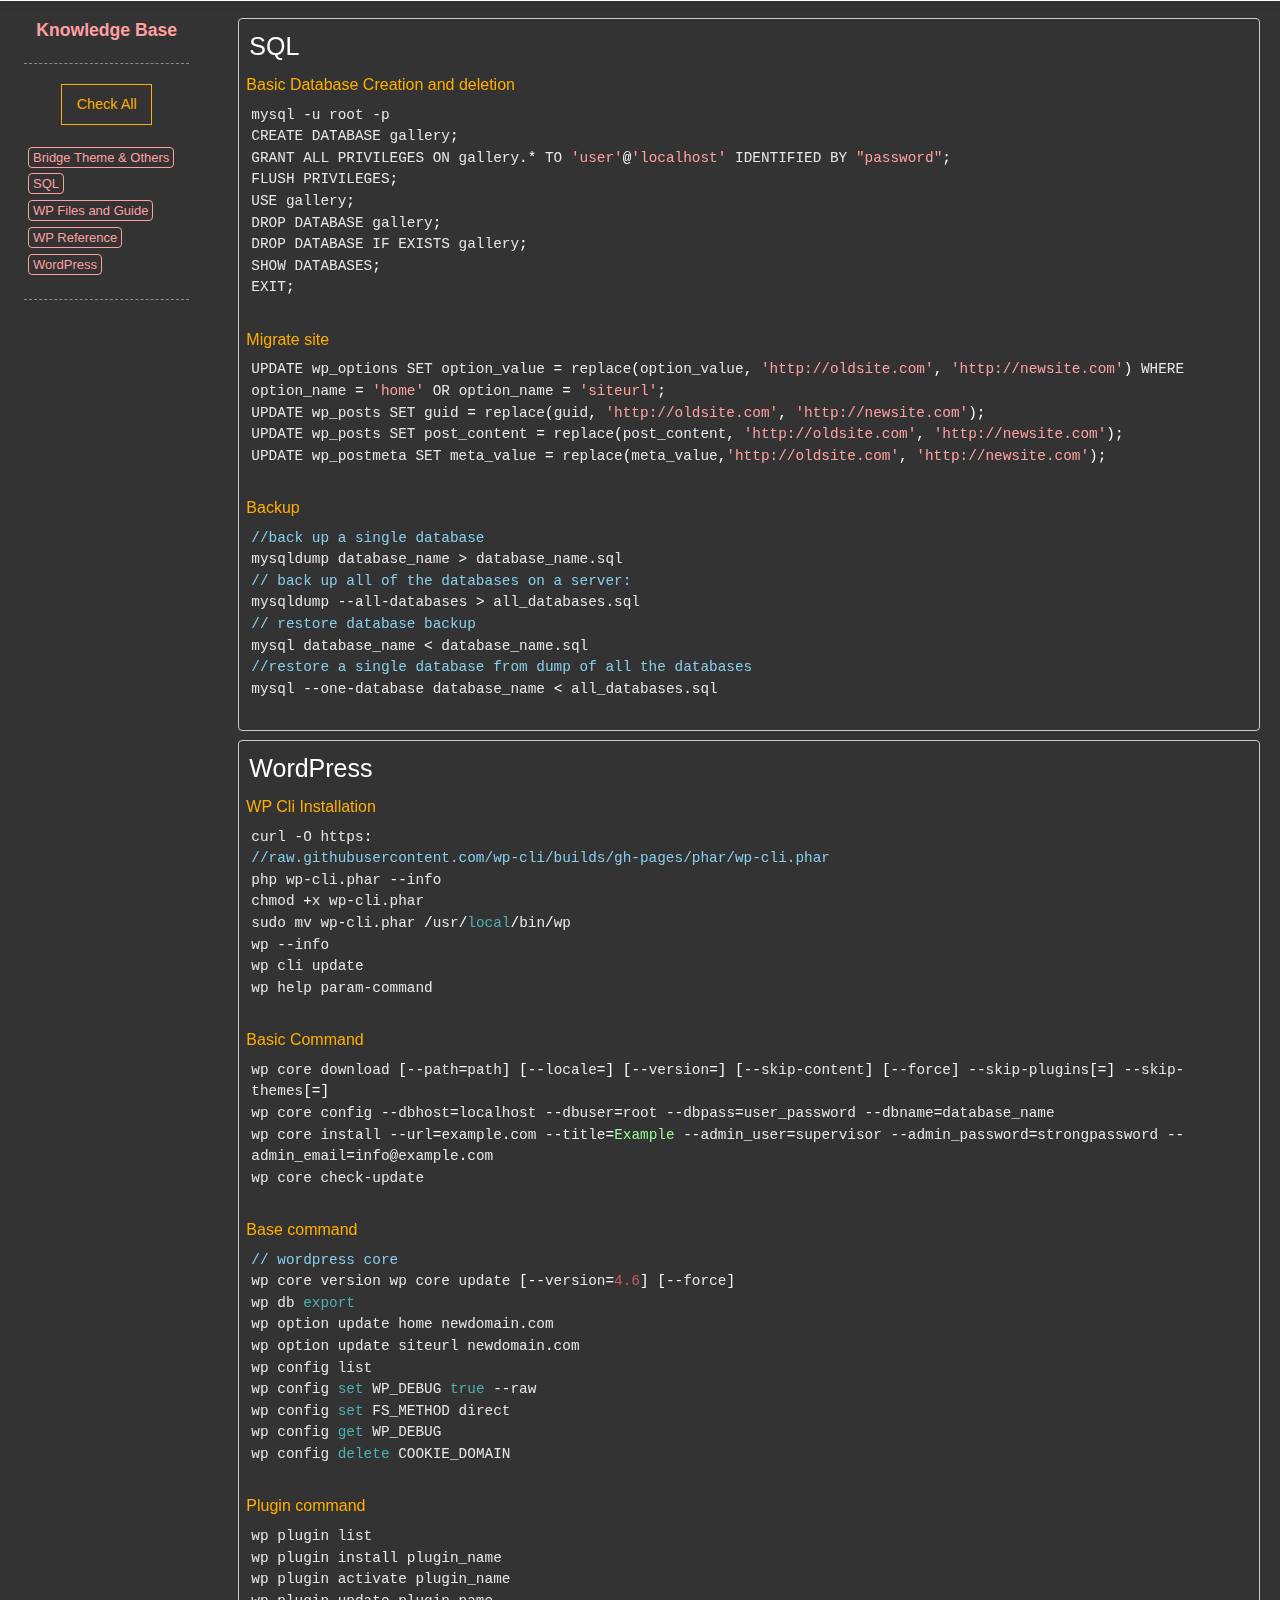
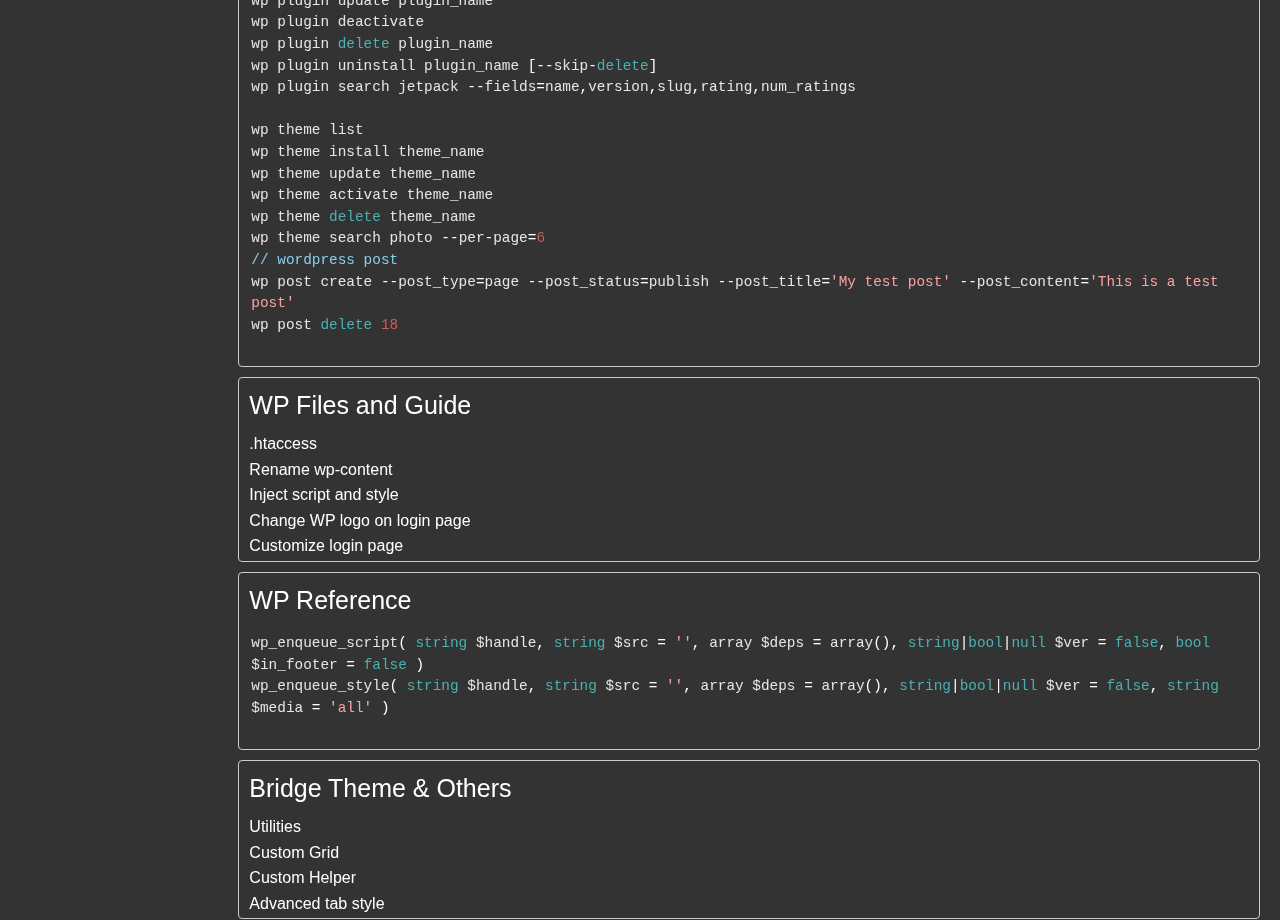
==== index.html @ aad2a811 "Change file to actual project" ====
<!DOCTYPE html>
<html lang="en">
<head>
    <meta charset="UTF-8">
    <link rel="shortcut icon" href="assets/ico/favicon.png">
    <meta name="viewport" content="width=device-width, initial-scale=1">
    <meta name="author" content="@summer">
    <title>Knowledgebase</title>
    <meta name="description" content="A quick reference guide (cheat sheet) for Laravel 5.1 LTS, listing artisan, composer, routes and other useful bits of information.We intend to build this Cheat Sheet more assessable and user friendly, you can view it with modern desktop :computer: browser and mobile device :iphone: .">
    <meta name="keywords" content="Laravel 5.1 Artisan,Laravel 5.1 Auth,Laravel 5.1 Blade,Laravel 5.1 Cache,Laravel 5.1 Composer,Laravel 5.1 Config,Laravel 5.1 Container,Laravel 5.1 Cookie,Laravel 5.1 DB,Laravel 5.1 Environment,Laravel 5.1 Event,Laravel 5.1 File,Laravel 5.1 Form,Laravel 5.1 HTML,Laravel 5.1 Helper,Laravel 5.1 Input,Laravel 5.1 Lang,Laravel 5.1 Log,Laravel 5.1 Mail,Laravel 5.1 Model,Laravel 5.1 Pagination,Laravel 5.1 Queue,Laravel 5.1 Redirect,Laravel 5.1 Request,Laravel 5.1 Response,Laravel 5.1 Route,Laravel 5.1 SSH,Laravel 5.1 Schema,Laravel 5.1 Security,Laravel 5.1 Session,Laravel 5.1 String,Laravel 5.1 URL,Laravel 5.1 UnitTest,Laravel 5.1 Validation,Laravel 5.1 View">
    <link rel="stylesheet" href="assets/css/normalize.css" />
    <link rel="stylesheet" href="assets/css/foundation.min.css" />
    <link rel="stylesheet" href="assets/css/font-awesome.min.css" />
    <link rel="stylesheet" href="assets/css/page.css" />
</head>
<body>
    <div class="off-canvas-wrapper wrapper-container">
        <div class="off-canvas-wrapper-inner" data-off-canvas-wrapper>
            <div class="off-canvas position-left sidebar-canvas" id="offCanvasLeft" data-off-canvas data-position="left">
                <button class="close-button" aria-label="Close menu" type="button" data-close>
                    <span aria-hidden="true">&times;</span>
                </button>
                <ul class="mobile-ofc vertical menu">
                    <li>
                        <button class="warning hollow button check-all-button">Check All</button>
                    </li>
                    <li>
                        <ul class="submenu menu vertical mobile-cmd-cell" data-submenu>
                        </ul>
                    </li>
                </ul>
            </div>
            <div class="off-canvas-content" data-off-canvas-content>
                <div class="title-bar hide-for-medium">
                    <div class="title-bar-left">
                        <button class="menu-icon" type="button" data-open="offCanvasLeft"></button>
                    </div>
                </div>
            </div>
            <a href="#top" id="top-button" title="Top"><i class="icon-arrow-up"></i></a>
            <a href="#" class="comments-toggle" title="Toggle Code Comments"><i class="icon-eye-close"></i></a>
            <div class="row full-width">
                <div class="large-2 columns code-column sidebar">
                    <h5 class="sidebar-title">Knowledge Base</h5>
                    <hr class="horizonal-line">
                    <div class="show-for-medium">
                        <button class="warning hollow button check-all-button">Check All</button>
                        <div class="clearfix"></div>
                        <ul class="sidebar-menu">
                        </ul>
                        <div class="clearfix"></div>
                        <hr class="horizonal-line">
                    </div>
                </div>
                <div class="large-10 columns code-column code-container">
                    <div class="grid">
                        
                        <section class="cmd-description grid-item">
                            <h4><a name="sql" href="#sql">SQL</a></h4>
                            <h6>Basic Database Creation and deletion</h6>
                            <pre class="prettyprint lang-php">
mysql -u root -p
CREATE DATABASE gallery;
GRANT ALL PRIVILEGES ON gallery.* TO 'user'@'localhost' IDENTIFIED BY "password";
FLUSH PRIVILEGES;
USE gallery;
DROP DATABASE gallery;
DROP DATABASE IF EXISTS gallery;
SHOW DATABASES;
EXIT;
                            </pre>

                            <h6>Migrate site</h6>
                            <pre class="prettyprint lang-php">
UPDATE wp_options SET option_value = replace(option_value, 'http://oldsite.com', 'http://newsite.com') WHERE option_name = 'home' OR option_name = 'siteurl';
UPDATE wp_posts SET guid = replace(guid, 'http://oldsite.com', 'http://newsite.com');
UPDATE wp_posts SET post_content = replace(post_content, 'http://oldsite.com', 'http://newsite.com');
UPDATE wp_postmeta SET meta_value = replace(meta_value,'http://oldsite.com', 'http://newsite.com');
                            </pre>

                            <h6>Backup</h6>
                            <pre class="prettyprint lang-php">
//back up a single database
mysqldump database_name > database_name.sql
// back up all of the databases on a server:
mysqldump --all-databases > all_databases.sql
// restore database backup
mysql database_name < database_name.sql
//restore a single database from dump of all the databases
mysql --one-database database_name < all_databases.sql
                            </pre>
                        </section>

                        <section class="cmd-description grid-item">
                            <h4><a name="wordpress" href="#wordpress">WordPress</a></h4>
                            <h6>WP Cli Installation</h6>
                            <pre class="prettyprint lang">
curl -O https://raw.githubusercontent.com/wp-cli/builds/gh-pages/phar/wp-cli.phar
php wp-cli.phar --info
chmod +x wp-cli.phar
sudo mv wp-cli.phar /usr/local/bin/wp
wp --info
wp cli update
wp help param-command
                            </pre>

                            <h6>Basic Command</h6>
                            <pre class="prettyprint lang-php">
wp core download [--path=path] [--locale=] [--version=] [--skip-content] [--force] --skip-plugins[=<plugin>] --skip-themes[=]
wp core config --dbhost=localhost --dbuser=root --dbpass=user_password --dbname=database_name
wp core install --url=example.com --title=Example --admin_user=supervisor --admin_password=strongpassword --admin_email=info@example.com
wp core check-update
                            </pre>

                            <h6>Base command</h6>
                            <pre class="prettyprint lang-php">
// wordpress core
wp core version
wp core update [--version=4.6] [--force]
wp db export
wp option update home newdomain.com
wp option update siteurl newdomain.com
wp config list
wp config set WP_DEBUG true --raw
wp config set FS_METHOD direct
wp config get WP_DEBUG
wp config delete COOKIE_DOMAIN
                            </pre>

                            <h6>Plugin command</h6>
                            <pre class="prettyprint lang-php">
wp plugin list
wp plugin install plugin_name
wp plugin activate plugin_name
wp plugin update plugin_name
wp plugin deactivate
wp plugin delete plugin_name
wp plugin uninstall plugin_name [--skip-delete]
wp plugin search jetpack --fields=name,version,slug,rating,num_ratings

wp theme list
wp theme install theme_name
wp theme update theme_name
wp theme activate theme_name
wp theme delete theme_name
wp theme search photo --per-page=6
// wordpress post
wp post create --post_type=page --post_status=publish --post_title='My test post' --post_content='This is a test post'
wp post delete 18
                            </pre>

                        </section>

                        <section class="cmd-description grid-item">
                            <h4><a name="wpfiles" href="#wpfiles">WP Files and Guide</a></h4>
                            <h6><a target="_blank" href="https://snipsave.com/bani/#/snippet/uOItIv2ioy5FyhE2gx">.htaccess</a></h6>
                            <h6><a target="_blank" href="https://snipsave.com/bani/#/snippet/qssQDLAR1dOMVGy6d0">Rename wp-content</a></h6>
                            <h6><a target="_blank" href="https://snipsave.com/bani/#/snippet/MAFQoD6d6LwTvklsFl">Inject script and style</a></h6>
                            <h6><a target="_blank" href="https://snipsave.com/bani/#/snippet/ptVZcCfCEBmvVkFtSu">Change WP logo on login page</a></h6>
                            <h6><a target="_blank" href="https://snipsave.com/bani/#/search/tags:Custom%20login">Customize login page</a></h6>
                        </section>

                        <section class="cmd-description grid-item">
                            <h4><a name="wpreference" href="#wpreference">WP Reference</a></h4>
                            <pre class="prettyprint lang-php">
wp_enqueue_script( string $handle, string $src = '', array $deps = array(), string|bool|null $ver = false, bool $in_footer = false )
wp_enqueue_style( string $handle, string $src = '', array $deps = array(), string|bool|null $ver = false, string $media = 'all' )
                            </pre>
                        </section>

                        <section class="cmd-description grid-item">
                            <h4><a name="qode" href="#qode">Bridge Theme &amp; Others</a></h4>
                            <h6><a target="_blank" href="https://snipsave.com/bani/#/snippet/nZHsiLSchD5MTjlPEt">Utilities</a></h6>
                            <h6><a target="_blank" href="https://snipsave.com/bani/#/snippet/DbYnJ3VZMbexGL09NB">Custom Grid</a></h6>
                            <h6><a target="_blank" href="https://snipsave.com/bani/#/snippet/i8ec5wvCaQD0HB2LOZ">Custom Helper</a></h6>
                            <h6><a target="_blank" href="https://snipsave.com/bani/#/snippet/Atng8gMfvrJIGeXL6f">Advanced tab style</a></h6>
                        </section>

                    </div>
                    <!-- Last -->
                </div>
            </div>
        </div>
    </div>
</div>
<script src="assets/js/jquery.js"></script>
<script src="assets/js/jquery.highlight-4.js"></script>
<script src="assets/js/google-code-prettify/prettify.js"></script>
<script src="assets/js/foundation.min.js"></script>
<script src="assets/js/masonry.js"></script>
<script src="assets/js/app.js"></script>
</body>
</html>

<!-- <section class="cmd-description grid-item">
    <h4><a name="sql" href="#sql">SECTION</a></h4>
    <h6>Subsection</h6>
    <pre class="prettyprint lang-php">
    </pre>
</section> -->
---- assets/css/page.css ----
/**
 * Origin
 */
body {
  background: #333;
  margin-bottom: 40px;
  height: 100%;
  font-size: 16px;
  font-family: "Lato Regular", "Helvetica Neue", Helvetica, Arial, "Hiragino Sans GB", "Microsoft YaHei", sans-serif;
}
:focus {
    outline:none;
}

/**
 * Back to top button
 */
#top-button {
  position: fixed;
  right: 60px;
  bottom: 20px;
  border: 1px solid #5d5d5d;
  border-radius: 3px;
  display: block;
  padding: 10px;
  color: #ddd;
  z-index: 9999;
}
#top-button:hover {
  background: #ddd;
  color: #333;
}

/**
 * Code Column
 */
.code-column {
  background-color: #333;
  color: #fff;
  word-wrap: break-word;
}
.code-column h6 {
  color: #ffae00;
  margin: 0.2em 0;
}
.code-column h4 {
  color: #fff;
  margin: 10px 0;
}
.code-column h4 a, .code-column h6 a {
  padding-left: 3px;
  color: #fff;
}
.code-column h4 a:hover {
  color: #ddd;
  text-decoration: underline;
}
.highlight {
  background-color: orange;
  color: #888;
}
section.cmd-description.focus-code {
  display: none;
  width: 80%;
  margin: 0 auto;
}

/**
 * Google pretty code
 */

pre {
  font-family: Monaco, Consolas, "Lucida Console", monospace;
  padding: 5px;
  font-size: 90%;
  color: #e9e4e5;
  line-height: 1.5em;
  margin: 0.2em 0;
  border: 0;
  white-space: pre-wrap;
}
pre .pln {
  color: #e9e4e5;
}
pre .str {
  color: #ffa0a0;
}
pre .kwd {
  color: #4bb1b1;
}
pre .com {
  color: #87ceeb;
  display: block;
}
pre .com + .pln {
  white-space: normal;
}
pre .typ {
  color: #98fb98;
}
pre .lit {
  color: #cd5c5c;
}
pre .pun, pre .opn, pre .clo {
  color: #ffffff;
}
pre .tag {
  color: #4bb1b1;
}
pre .atn {
  color: #ef7c61;
}
pre .atv {
  color: #bcd42a;
}
pre .dec, pre .var {
  color: #660066;
}
pre .fun {
  color: #ff0000;
}
pre code {
  font-family: Monaco, Consolas, "Lucida Console", monospace;
}
pre .prettyprint {
  border: 0 !important;
}

/**
 * Sidebar
 */

.sidebar {
  height: 100%;
  margin-top: 10px;
  padding-bottom: 20px;
  position: fixed;
  overflow:auto;
}
.sidebar-title {
  font-weight: bold;
  font-size: 110%;
  margin-bottom: 0;
  color: #ffa0a0;
  text-align: center;
}
button.check-all-button {
  display: block;
  margin: 0 auto;
  margin-top: 20px;
}
ul {
  list-style-type: none;
  margin-top: 20px;
  margin-left: 10px;
}
ul.sidebar-menu li {
  float: left;
  margin: 3px;
  font-size: 13px;
}
.sidebar-bottom li i {
  display: inline-block;
  width: 20px;
}
ul.sidebar-bottom {
  margin-left: -10px;
  text-align: center;
}
ul.sidebar-bottom a {
  color: #D6D6D6;
  font-size: 15px;
}
ul.sidebar-bottom a:hover {
  color: rgb(255, 255, 255);
  font-size: 15px;
}
hr.horizonal-line {
  width: 90%;
  border-bottom: 1px dashed #8c8b8b;
}
li.social-icon a:hover {
  color: none;
}
.sidebar-menu a {
  color: #ffa0a0;
  border-radius: 4px;
  border: 1px solid #ffa0a0;
  padding: 2px 4px;
}
.sidebar-menu a.active-link {
  color: #F7332D;
}
.mobile-cmd-cell a.active-link {
  color: #F7332D;
}
.sidebar-menu a:hover {
  color: #F7332D;
}
.avatar {
    width: 19px;
    height: 19px;
    margin-right: 3px;
    margin-bottom: -3px;
    border-radius: 50%;
    border: 1px solid #fff;
    background-size: cover;;
    background-image: url('../images/avatar.jpg');
    display: inline-block;
}

/**
 * Sidebar icon
 */
.social-icon {
  color:#FFF;
  margin-top: 15px;
}
ul.sidebar-bottom li.social-icon a:hover {
  color: inherit;
}
ul.sidebar-bottom li.social-icon a i {
  margin-left: 15px;
  font-size: 20px;
}

/**
 * Container
 */
 .row.full-width {
   width: 100%;
   max-width: 100%;
   margin-top: 8px;
 }
section.cmd-description {
  border: 1px solid #ccc;
  border-radius: 4px;
  margin-top: 10px;
  padding-left: 7px;
  padding-right: 7px;
}
.comments-toggle .icon-eye-close {
  position: fixed;
  right: 60px;
  top: 25px;
  font-size: 24px;
  z-index: 999999;
  color: #CCCCCC;
}
.wrapper-container {
  overflow-x: visible;
}

/**
 * Masonry
 */
.grid-item {
  float: left;
  width: 32%;
  margin-left: 10px;
}

/**
 * Media
 */
@media screen and (max-width: 80em) {
  .sidebar {
    position: inherit;
    padding-bottom: 0;
  }
  .grid {
    margin-right: 15px;
  }
  .grid-item {
    width: 100%;
  }
  #top-button {
    display: none;
  }
  .comments-toggle .icon-eye-close {
    display: none;
  }
  section.cmd-description.focus-code {
    width: 100%;
  }
}

/**
 * Canvas
 */
.off-canvas.sidebar-canvas {
  background-color: #333;
  overflow-y: visible;
}
.off-canvas.sidebar-canvas ul {
  margin-top: 15px;
}
.sidebar-canvas a {
  color: #FF7A7A;
}


@media (max-width:1440px) {
  #top-button {
    right: 40px;
  }
  .comments-toggle .icon-eye-close {
    right: 40px;
  }
}

/**
 * Flags
 */
.languages-flag {
    margin-top: 10px;
    color: gray;
}
.languages-flag a {
    margin: 0 .3em;
}
 i.flag:not(.icon),i.flag:not(.icon):before {
     display: inline-block;
     width: 16px;
     height: 11px
 }

i.flag:not(.icon) {
     line-height: 11px;
     vertical-align: baseline;
     -webkit-backface-visibility: hidden;
     backface-visibility: hidden
 }

i.flag:not(.icon):before {
     content: '';
     background: url('../images/flags.png') -108px -1976px no-repeat
 }

i.flag.china:before,i.flag.cn:before {
    background-position: 0 -1196px
}

i.flag.gb:before,i.flag.united.kingdom:before {
    background-position: -36px -26px
}

.button.alert {
    background-color: transparent;
    color: #ffffff;
    border: 1px solid #d23838;
}
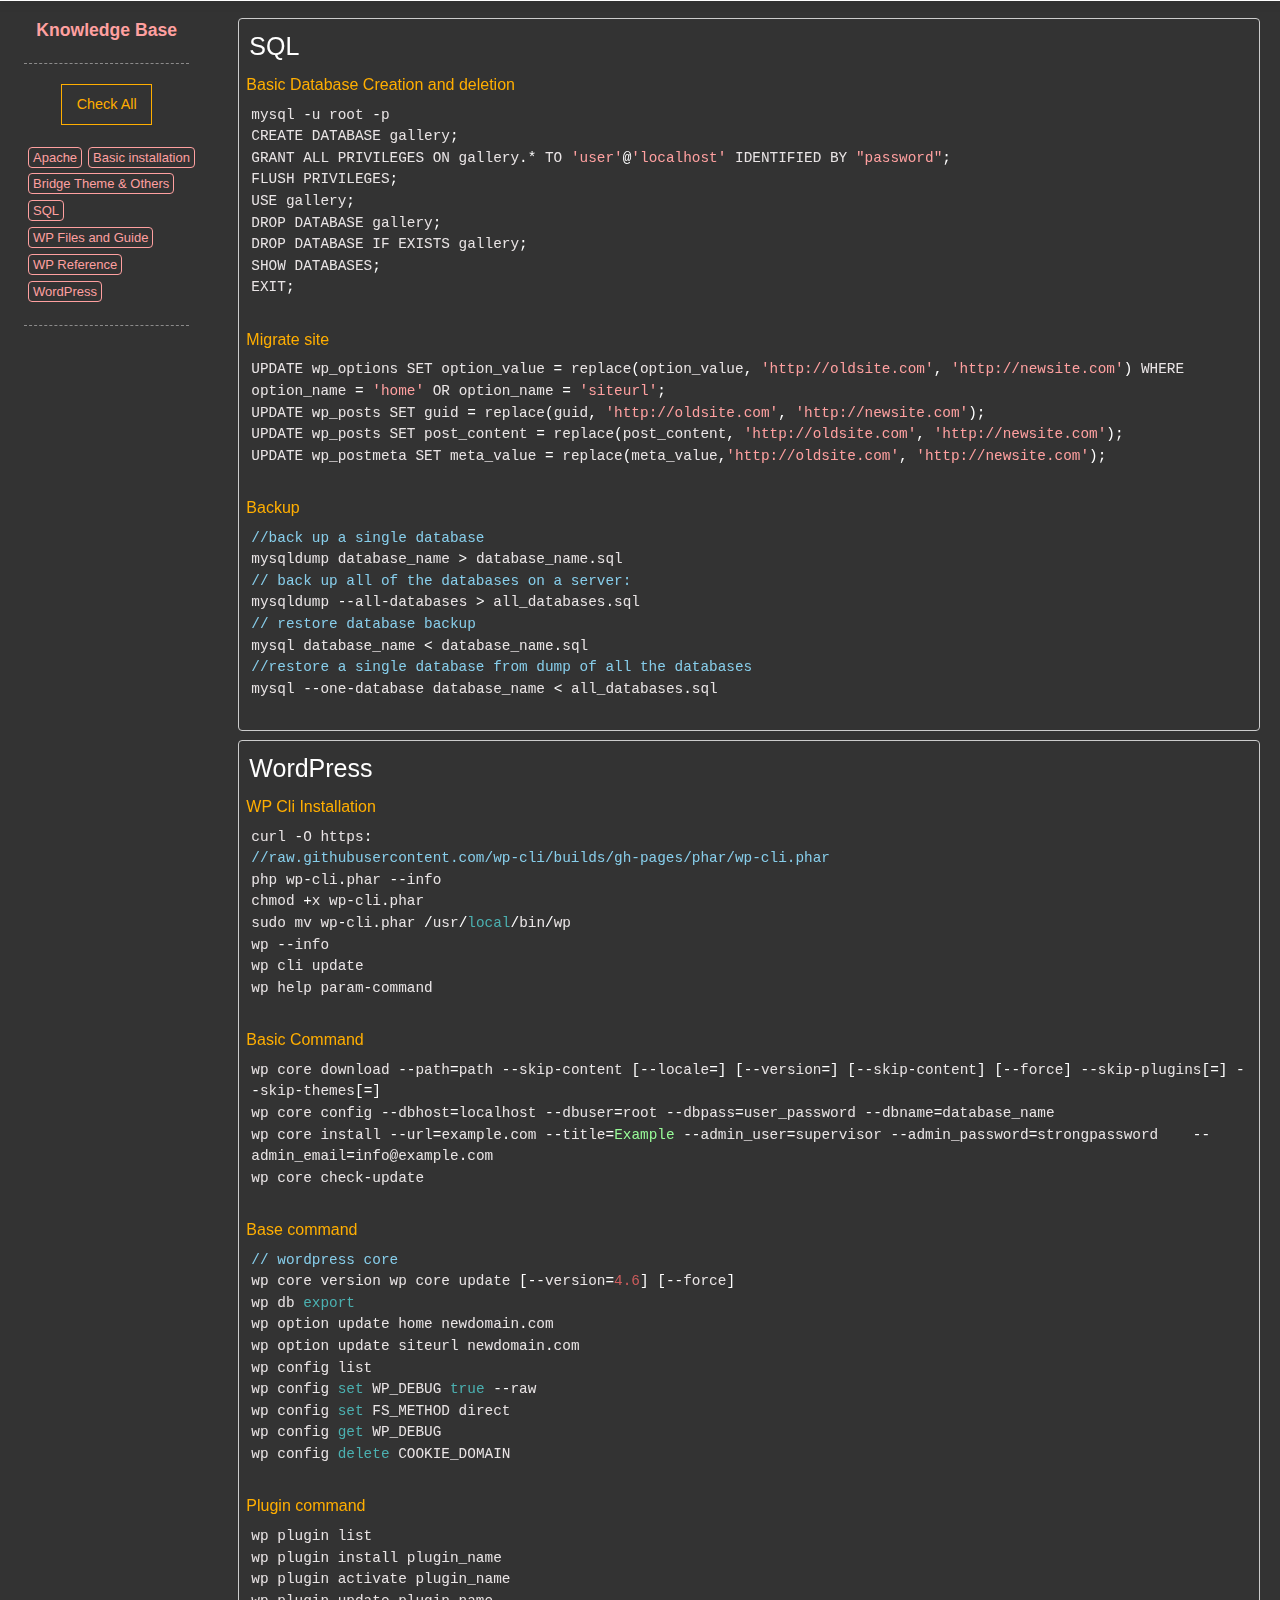
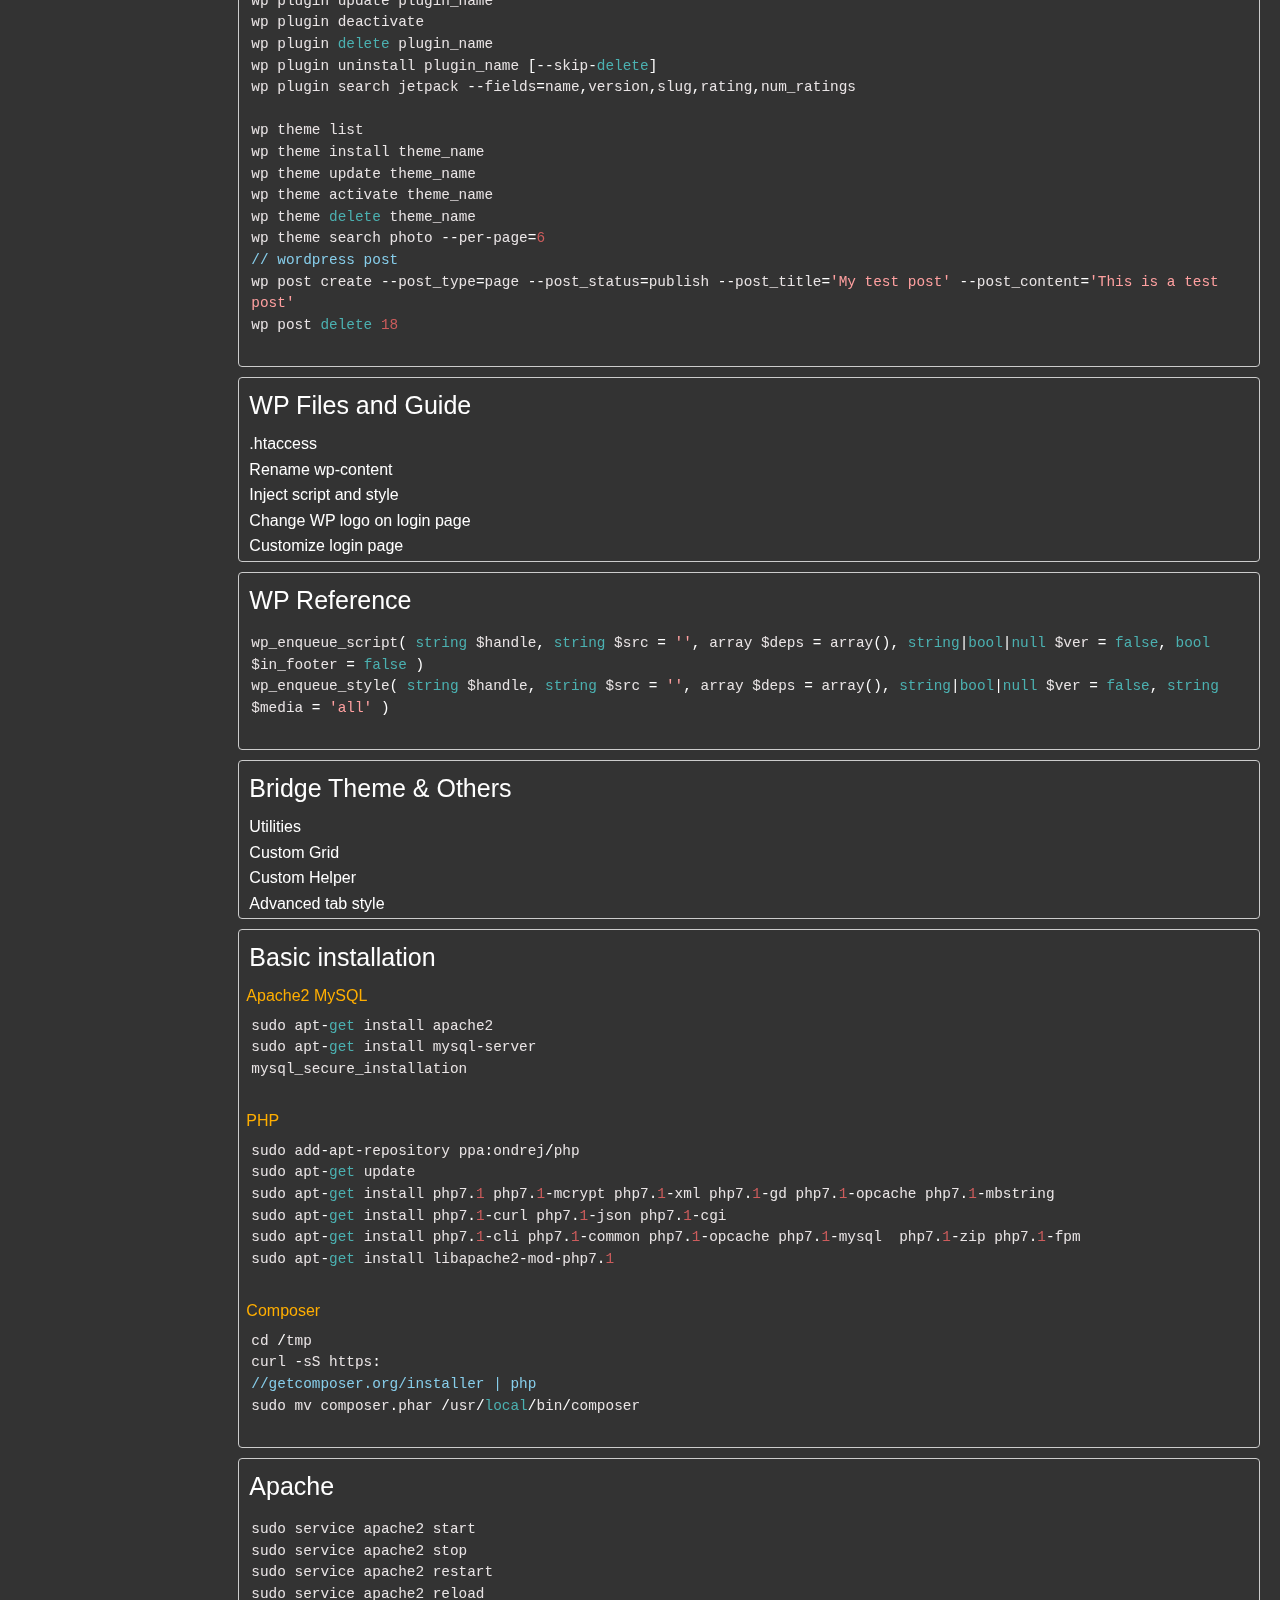
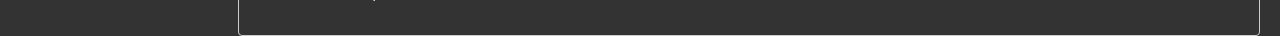
==== commit fe40a31e: "Add apache and php" ====
--- a/index.html
+++ b/index.html
@@ -106,9 +106,9 @@
 
                             <h6>Basic Command</h6>
                             <pre class="prettyprint lang-php">
-wp core download [--path=path] [--locale=] [--version=] [--skip-content] [--force] --skip-plugins[=<plugin>] --skip-themes[=]
+wp core download --path=path --skip-content [--locale=] [--version=] [--skip-content] [--force] --skip-plugins[=<plugin>] --skip-themes[=]
 wp core config --dbhost=localhost --dbuser=root --dbpass=user_password --dbname=database_name
-wp core install --url=example.com --title=Example --admin_user=supervisor --admin_password=strongpassword --admin_email=info@example.com
+wp core install --url=example.com --title=Example --admin_user=supervisor --admin_password=strongpassword    --admin_email=info@example.com
 wp core check-update
                             </pre>
 
@@ -174,6 +174,43 @@
                             <h6><a target="_blank" href="https://snipsave.com/bani/#/snippet/DbYnJ3VZMbexGL09NB">Custom Grid</a></h6>
                             <h6><a target="_blank" href="https://snipsave.com/bani/#/snippet/i8ec5wvCaQD0HB2LOZ">Custom Helper</a></h6>
                             <h6><a target="_blank" href="https://snipsave.com/bani/#/snippet/Atng8gMfvrJIGeXL6f">Advanced tab style</a></h6>
+                        </section>
+
+                        <section class="cmd-description grid-item">
+                            <h4><a name="installation" href="#installation">Basic installation</a></h4>
+                            <h6>Apache2 MySQL</h6>
+                            <pre class="prettyprint lang-php">
+sudo apt-get install apache2
+sudo apt-get install mysql-server
+mysql_secure_installation
+                            </pre>
+
+                            <h6>PHP</h6>
+                            <pre class="prettyprint lang-php">
+sudo add-apt-repository ppa:ondrej/php
+sudo apt-get update
+sudo apt-get install php7.1 php7.1-mcrypt php7.1-xml php7.1-gd php7.1-opcache php7.1-mbstring
+sudo apt-get install php7.1-curl php7.1-json php7.1-cgi
+sudo apt-get install php7.1-cli php7.1-common php7.1-opcache php7.1-mysql  php7.1-zip php7.1-fpm
+sudo apt-get install libapache2-mod-php7.1
+                            </pre>
+
+                            <h6>Composer</h6>
+                            <pre class="prettyprint lang-php">
+cd /tmp
+curl -sS https://getcomposer.org/installer | php
+sudo mv composer.phar /usr/local/bin/composer
+                            </pre>
+                        </section>
+
+                        <section class="cmd-description grid-item">
+                            <h4><a name="apache" href="#apache">Apache</a></h4>
+                            <pre class="prettyprint lang-php">
+sudo service apache2 start
+sudo service apache2 stop
+sudo service apache2 restart
+sudo service apache2 reload
+                            </pre>
                         </section>
 
                     </div>
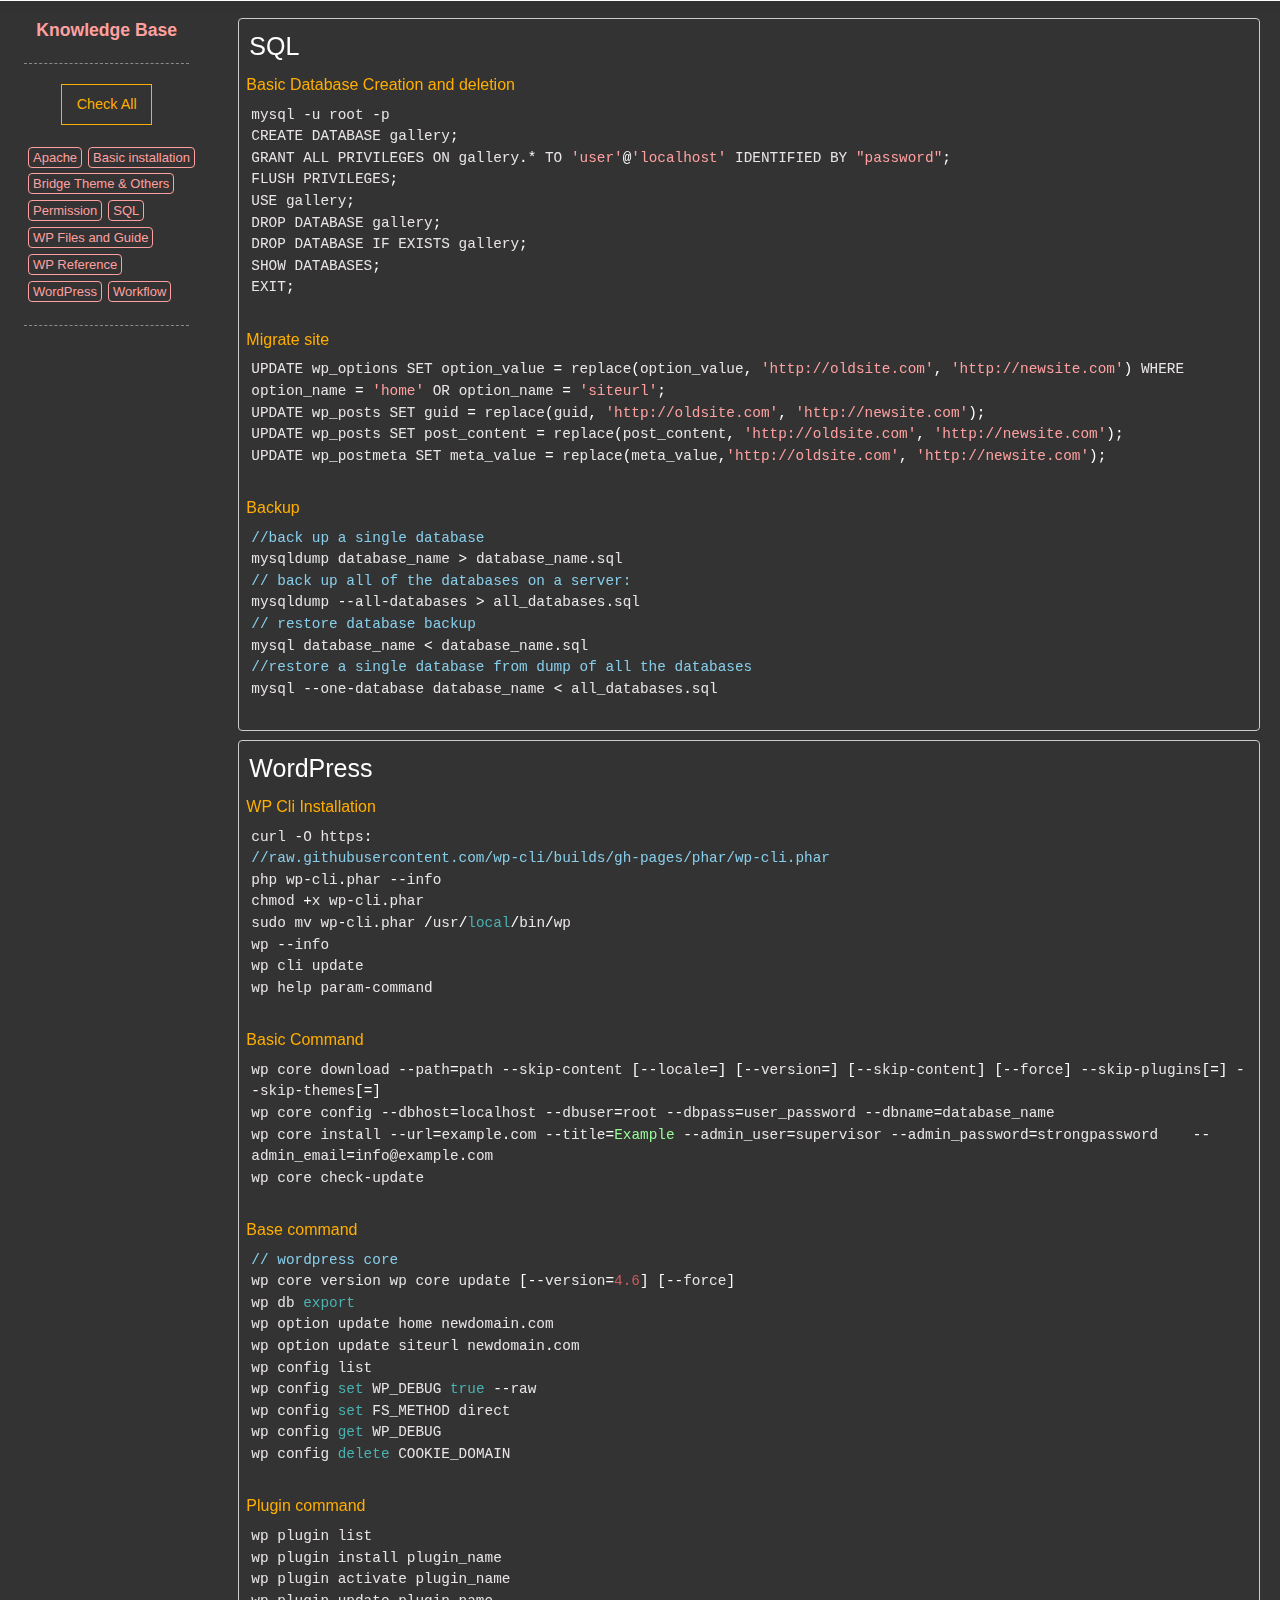
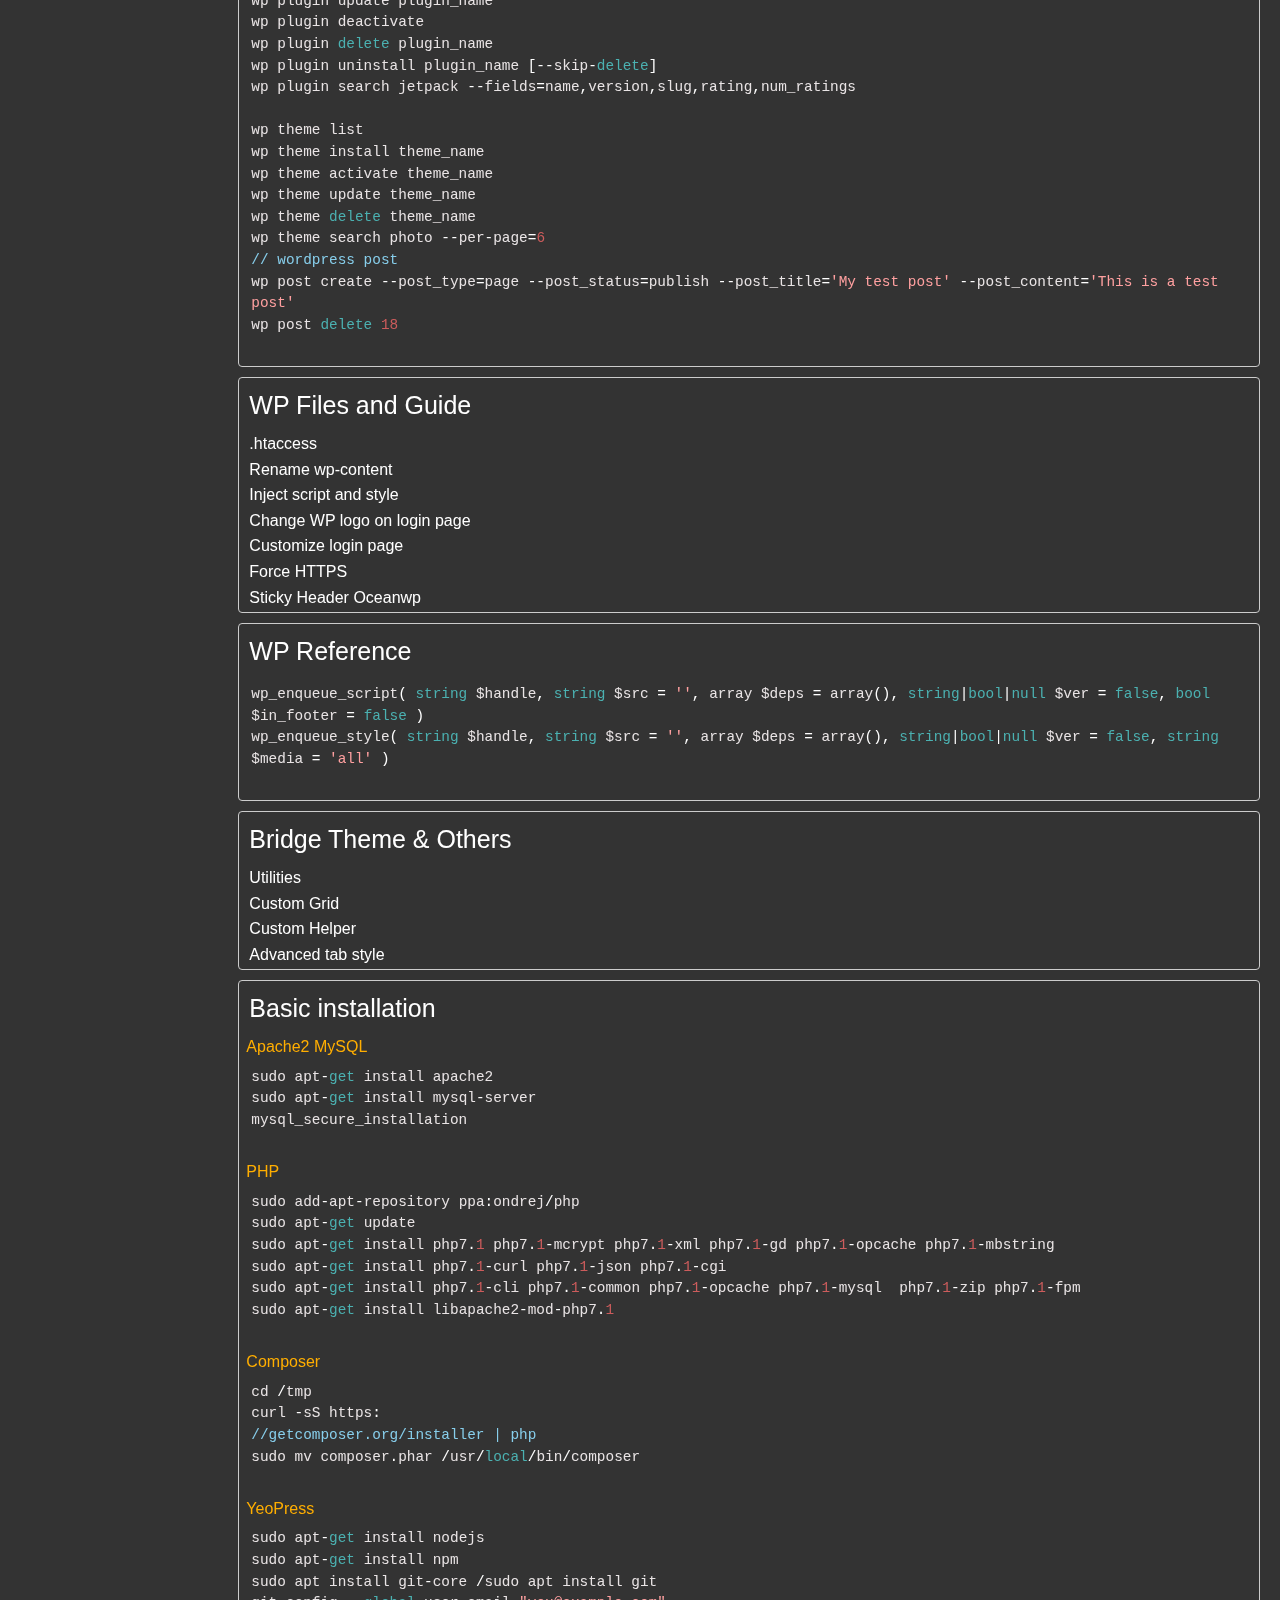
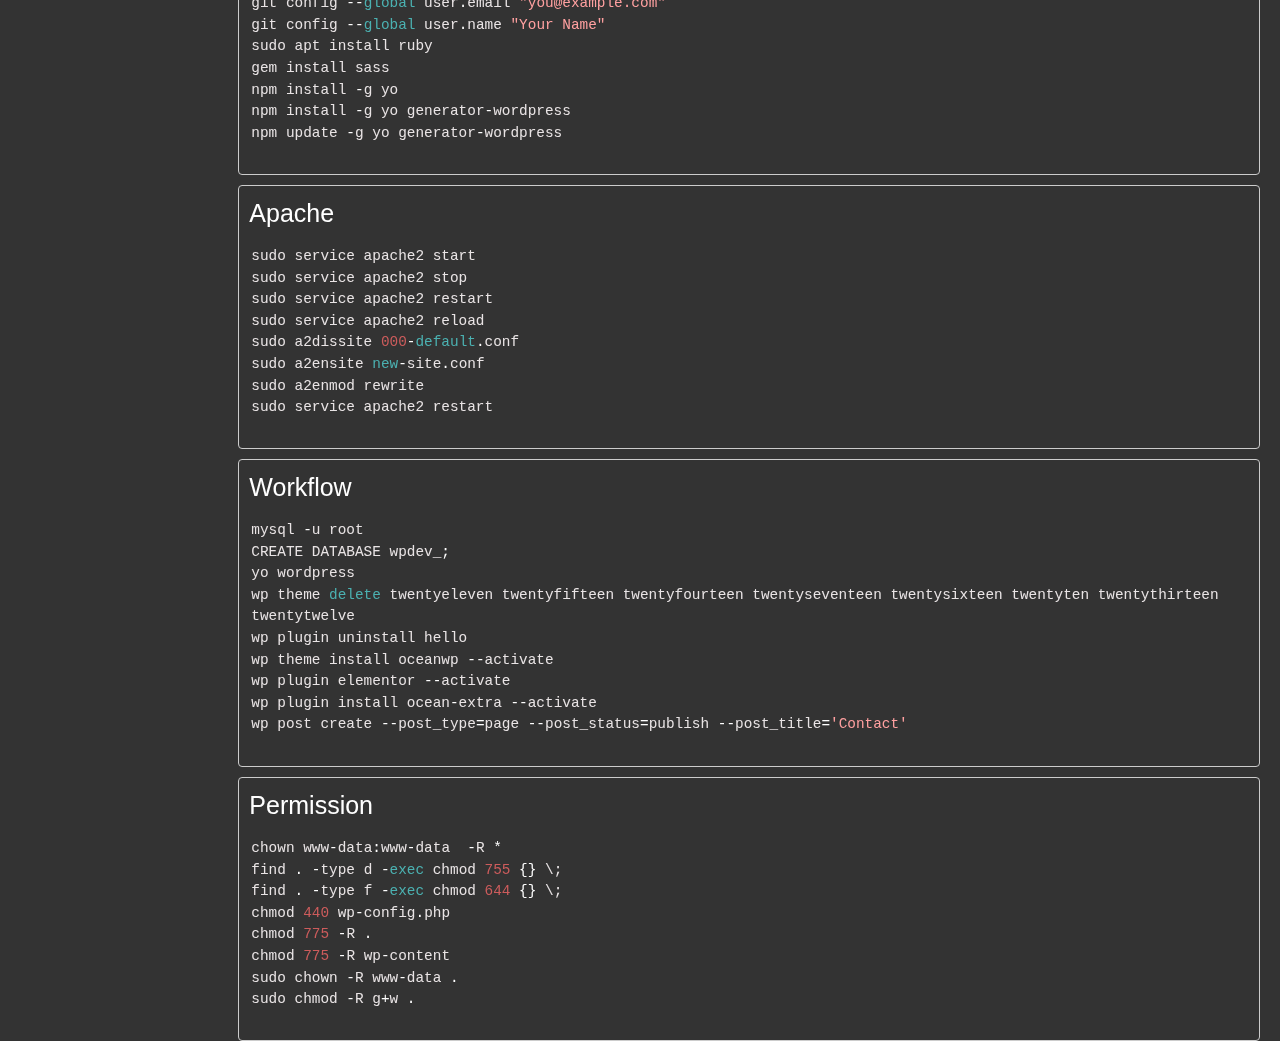
==== commit 6ee42c23: "Added workflow and others" ====
--- a/index.html
+++ b/index.html
@@ -6,8 +6,6 @@
     <meta name="viewport" content="width=device-width, initial-scale=1">
     <meta name="author" content="@summer">
     <title>Knowledgebase</title>
-    <meta name="description" content="A quick reference guide (cheat sheet) for Laravel 5.1 LTS, listing artisan, composer, routes and other useful bits of information.We intend to build this Cheat Sheet more assessable and user friendly, you can view it with modern desktop :computer: browser and mobile device :iphone: .">
-    <meta name="keywords" content="Laravel 5.1 Artisan,Laravel 5.1 Auth,Laravel 5.1 Blade,Laravel 5.1 Cache,Laravel 5.1 Composer,Laravel 5.1 Config,Laravel 5.1 Container,Laravel 5.1 Cookie,Laravel 5.1 DB,Laravel 5.1 Environment,Laravel 5.1 Event,Laravel 5.1 File,Laravel 5.1 Form,Laravel 5.1 HTML,Laravel 5.1 Helper,Laravel 5.1 Input,Laravel 5.1 Lang,Laravel 5.1 Log,Laravel 5.1 Mail,Laravel 5.1 Model,Laravel 5.1 Pagination,Laravel 5.1 Queue,Laravel 5.1 Redirect,Laravel 5.1 Request,Laravel 5.1 Response,Laravel 5.1 Route,Laravel 5.1 SSH,Laravel 5.1 Schema,Laravel 5.1 Security,Laravel 5.1 Session,Laravel 5.1 String,Laravel 5.1 URL,Laravel 5.1 UnitTest,Laravel 5.1 Validation,Laravel 5.1 View">
     <link rel="stylesheet" href="assets/css/normalize.css" />
     <link rel="stylesheet" href="assets/css/foundation.min.css" />
     <link rel="stylesheet" href="assets/css/font-awesome.min.css" />
@@ -140,8 +138,8 @@
 
 wp theme list
 wp theme install theme_name
+wp theme activate theme_name
 wp theme update theme_name
-wp theme activate theme_name
 wp theme delete theme_name
 wp theme search photo --per-page=6
 // wordpress post
@@ -158,6 +156,8 @@
                             <h6><a target="_blank" href="https://snipsave.com/bani/#/snippet/MAFQoD6d6LwTvklsFl">Inject script and style</a></h6>
                             <h6><a target="_blank" href="https://snipsave.com/bani/#/snippet/ptVZcCfCEBmvVkFtSu">Change WP logo on login page</a></h6>
                             <h6><a target="_blank" href="https://snipsave.com/bani/#/search/tags:Custom%20login">Customize login page</a></h6>
+                            <h6><a target="_blank" href="https://snipsave.com/bani/#/snippet/gswID0bxwsQIIUCI5r">Force HTTPS</a></h6>
+                            <h6><a target="_blank" href="https://snipsave.com/bani/#/search/tags:Sticky%20Header">Sticky Header Oceanwp</a></h6>
                         </section>
 
                         <section class="cmd-description grid-item">
@@ -201,6 +201,20 @@
 curl -sS https://getcomposer.org/installer | php
 sudo mv composer.phar /usr/local/bin/composer
                             </pre>
+
+                            <h6>YeoPress</h6>
+                            <pre class="prettyprint lang-php">
+sudo apt-get install nodejs
+sudo apt-get install npm
+sudo apt install git-core /sudo apt install git
+git config --global user.email "you@example.com"
+git config --global user.name "Your Name"
+sudo apt install ruby
+gem install sass
+npm install -g yo
+npm install -g yo generator-wordpress
+npm update -g yo generator-wordpress
+                            </pre>
                         </section>
 
                         <section class="cmd-description grid-item">
@@ -210,6 +224,39 @@
 sudo service apache2 stop
 sudo service apache2 restart
 sudo service apache2 reload
+sudo a2dissite 000-default.conf
+sudo a2ensite new-site.conf
+sudo a2enmod rewrite
+sudo service apache2 restart
+                            </pre>
+                        </section>
+
+                        <section class="cmd-description grid-item">
+                            <h4><a name="workflow" href="#workflow">Workflow</a></h4>
+                            <pre class="prettyprint lang-php">
+mysql -u root
+CREATE DATABASE wpdev_;
+yo wordpress
+wp theme delete twentyeleven twentyfifteen twentyfourteen twentyseventeen twentysixteen twentyten twentythirteen twentytwelve
+wp plugin uninstall hello
+wp theme install oceanwp --activate
+wp plugin elementor --activate
+wp plugin install ocean-extra --activate
+wp post create --post_type=page --post_status=publish --post_title='Contact'
+                            </pre>
+                        </section>
+
+                        <section class="cmd-description grid-item">
+                            <h4><a name="permission" href="#permission">Permission</a></h4>
+                            <pre class="prettyprint lang-php">
+chown www-data:www-data  -R * 
+find . -type d -exec chmod 755 {} \;
+find . -type f -exec chmod 644 {} \;
+chmod 440 wp-config.php
+chmod 775 -R .
+chmod 775 -R wp-content
+sudo chown -R www-data .
+sudo chmod -R g+w .
                             </pre>
                         </section>
 
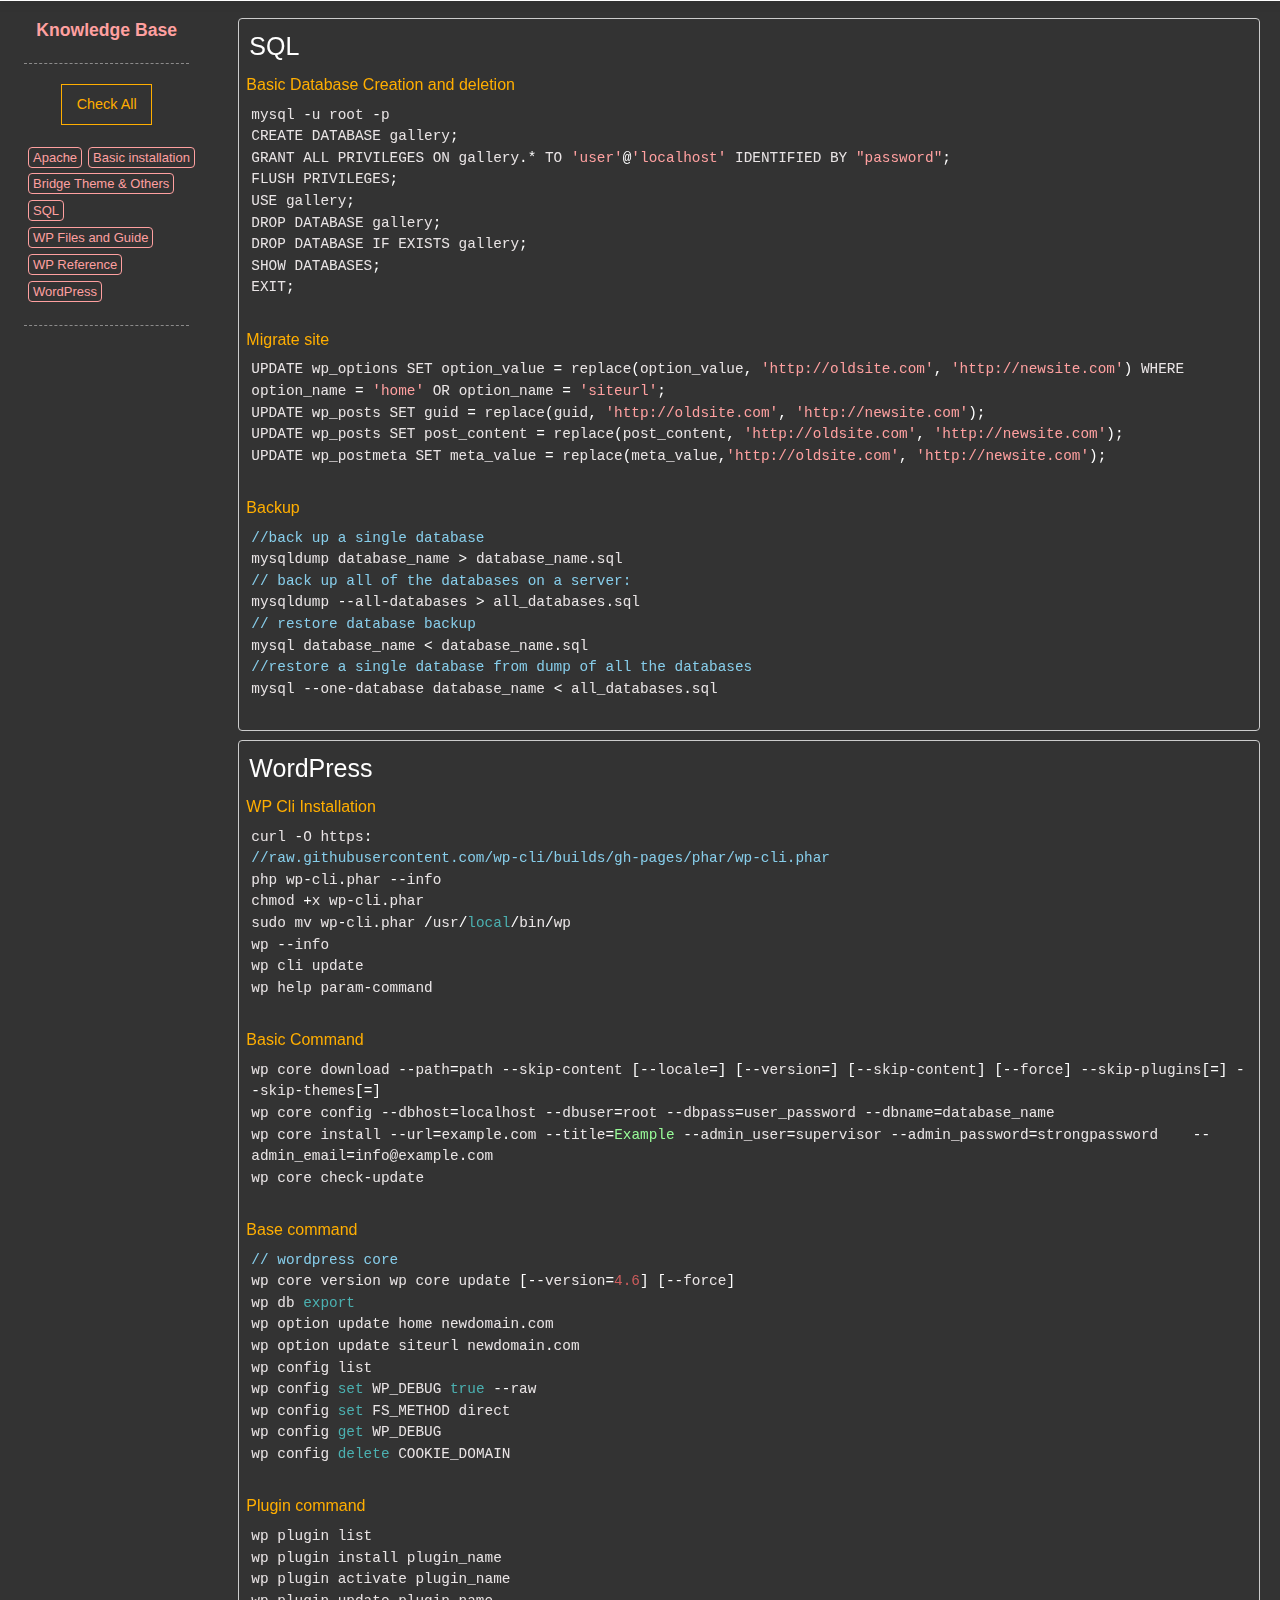
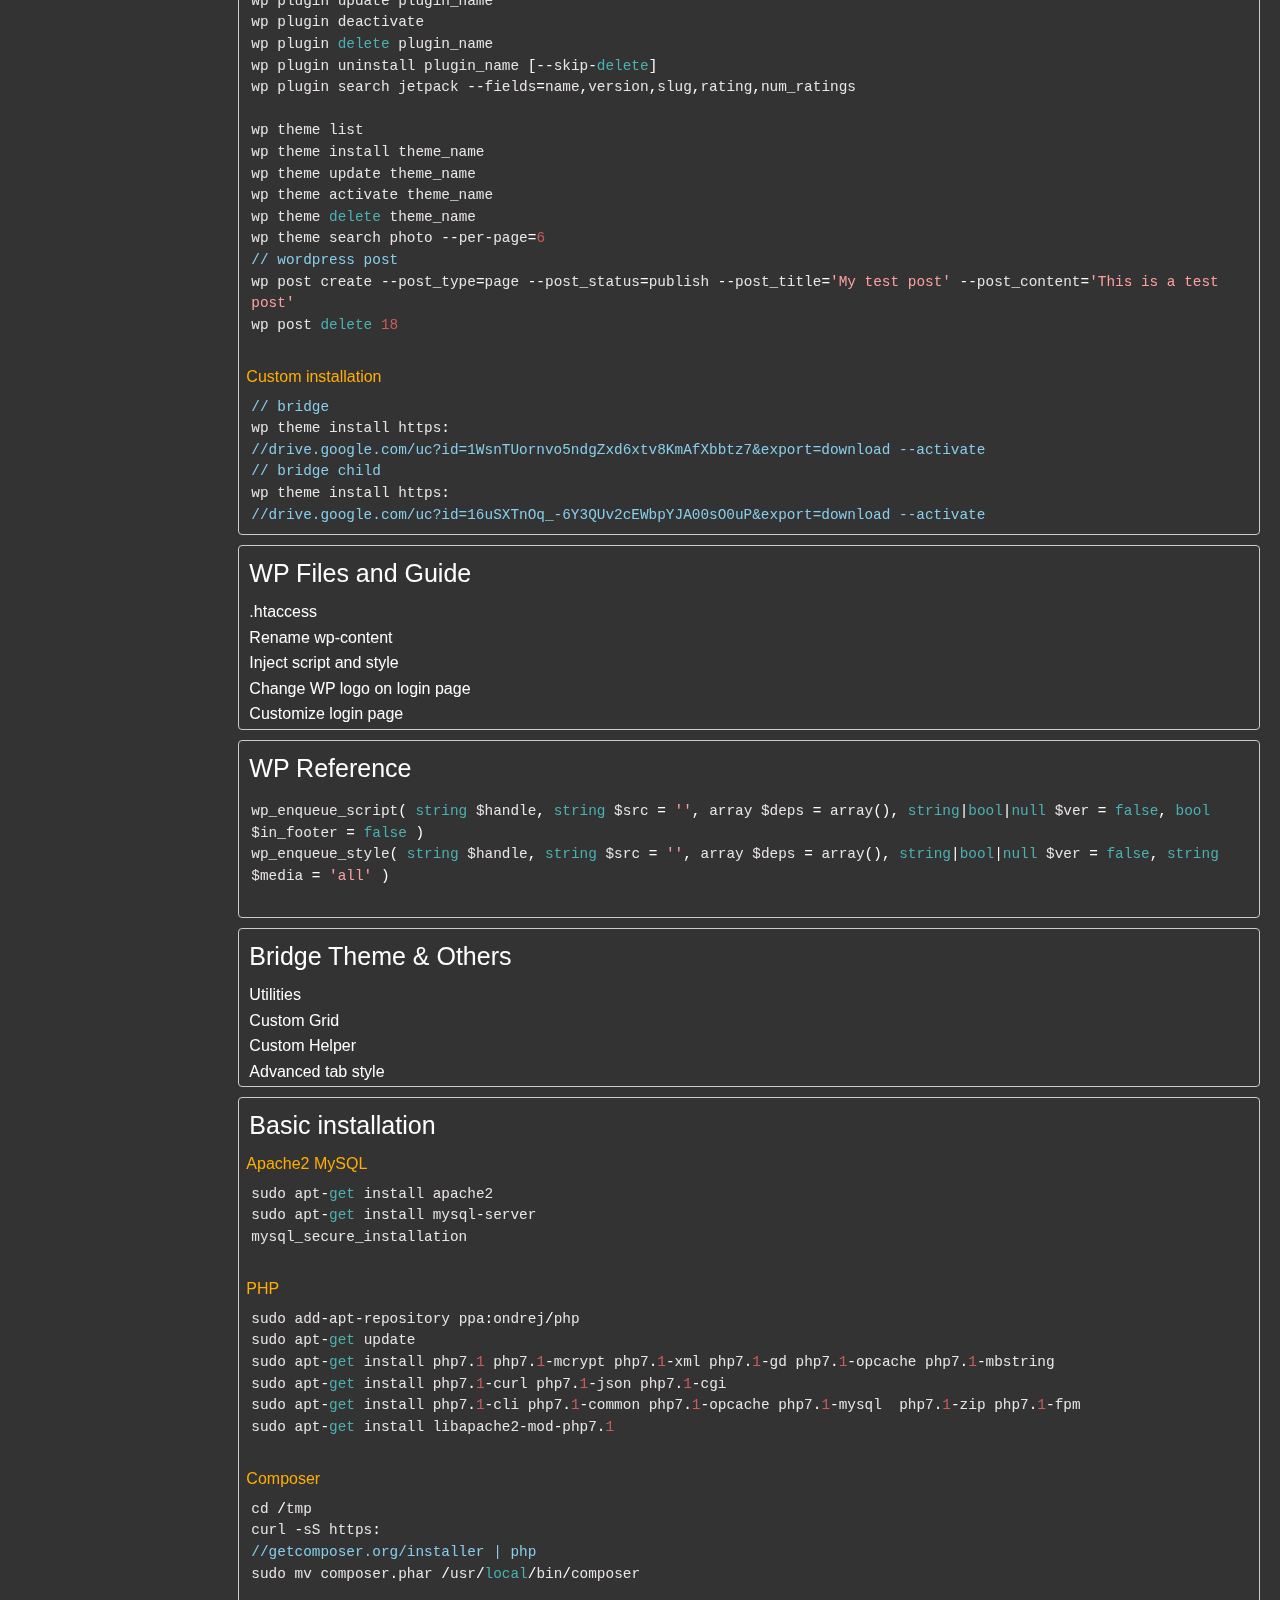
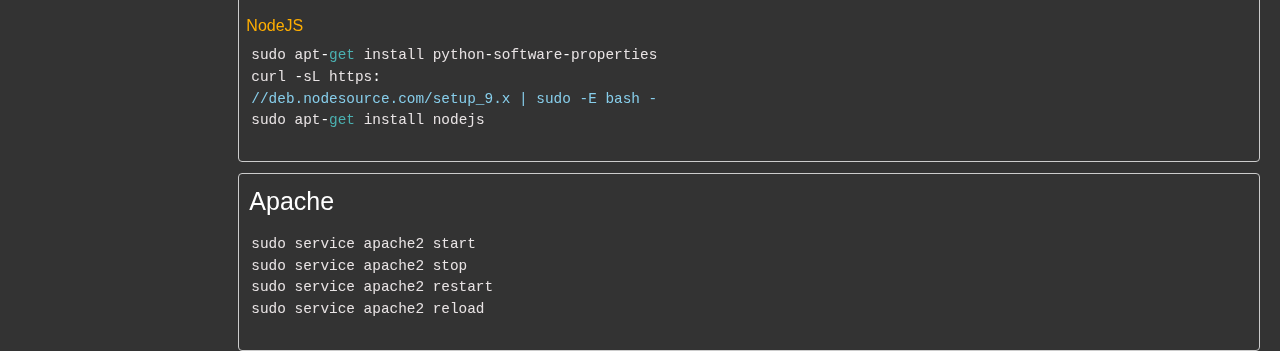
==== commit 02d23bea: "Add from office" ====
--- a/index.html
+++ b/index.html
@@ -6,6 +6,8 @@
     <meta name="viewport" content="width=device-width, initial-scale=1">
     <meta name="author" content="@summer">
     <title>Knowledgebase</title>
+    <meta name="description" content="A quick reference guide (cheat sheet) for Laravel 5.1 LTS, listing artisan, composer, routes and other useful bits of information.We intend to build this Cheat Sheet more assessable and user friendly, you can view it with modern desktop :computer: browser and mobile device :iphone: .">
+    <meta name="keywords" content="Laravel 5.1 Artisan,Laravel 5.1 Auth,Laravel 5.1 Blade,Laravel 5.1 Cache,Laravel 5.1 Composer,Laravel 5.1 Config,Laravel 5.1 Container,Laravel 5.1 Cookie,Laravel 5.1 DB,Laravel 5.1 Environment,Laravel 5.1 Event,Laravel 5.1 File,Laravel 5.1 Form,Laravel 5.1 HTML,Laravel 5.1 Helper,Laravel 5.1 Input,Laravel 5.1 Lang,Laravel 5.1 Log,Laravel 5.1 Mail,Laravel 5.1 Model,Laravel 5.1 Pagination,Laravel 5.1 Queue,Laravel 5.1 Redirect,Laravel 5.1 Request,Laravel 5.1 Response,Laravel 5.1 Route,Laravel 5.1 SSH,Laravel 5.1 Schema,Laravel 5.1 Security,Laravel 5.1 Session,Laravel 5.1 String,Laravel 5.1 URL,Laravel 5.1 UnitTest,Laravel 5.1 Validation,Laravel 5.1 View">
     <link rel="stylesheet" href="assets/css/normalize.css" />
     <link rel="stylesheet" href="assets/css/foundation.min.css" />
     <link rel="stylesheet" href="assets/css/font-awesome.min.css" />
@@ -138,13 +140,21 @@
 
 wp theme list
 wp theme install theme_name
+wp theme update theme_name
 wp theme activate theme_name
-wp theme update theme_name
 wp theme delete theme_name
 wp theme search photo --per-page=6
 // wordpress post
 wp post create --post_type=page --post_status=publish --post_title='My test post' --post_content='This is a test post'
 wp post delete 18
+                            </pre>
+
+                            <h6>Custom installation</h6>
+                            <pre class="prettyprint lang-php">
+// bridge
+wp theme install https://drive.google.com/uc?id=1WsnTUornvo5ndgZxd6xtv8KmAfXbbtz7&export=download --activate
+// bridge child
+wp theme install https://drive.google.com/uc?id=16uSXTnOq_-6Y3QUv2cEWbpYJA00sO0uP&export=download --activate
                             </pre>
 
                         </section>
@@ -156,8 +166,6 @@
                             <h6><a target="_blank" href="https://snipsave.com/bani/#/snippet/MAFQoD6d6LwTvklsFl">Inject script and style</a></h6>
                             <h6><a target="_blank" href="https://snipsave.com/bani/#/snippet/ptVZcCfCEBmvVkFtSu">Change WP logo on login page</a></h6>
                             <h6><a target="_blank" href="https://snipsave.com/bani/#/search/tags:Custom%20login">Customize login page</a></h6>
-                            <h6><a target="_blank" href="https://snipsave.com/bani/#/snippet/gswID0bxwsQIIUCI5r">Force HTTPS</a></h6>
-                            <h6><a target="_blank" href="https://snipsave.com/bani/#/search/tags:Sticky%20Header">Sticky Header Oceanwp</a></h6>
                         </section>
 
                         <section class="cmd-description grid-item">
@@ -202,18 +210,11 @@
 sudo mv composer.phar /usr/local/bin/composer
                             </pre>
 
-                            <h6>YeoPress</h6>
-                            <pre class="prettyprint lang-php">
+                            <h6>NodeJS</h6>
+                            <pre class="prettyprint lang-php">
+sudo apt-get install python-software-properties
+curl -sL https://deb.nodesource.com/setup_9.x | sudo -E bash -
 sudo apt-get install nodejs
-sudo apt-get install npm
-sudo apt install git-core /sudo apt install git
-git config --global user.email "you@example.com"
-git config --global user.name "Your Name"
-sudo apt install ruby
-gem install sass
-npm install -g yo
-npm install -g yo generator-wordpress
-npm update -g yo generator-wordpress
                             </pre>
                         </section>
 
@@ -224,39 +225,6 @@
 sudo service apache2 stop
 sudo service apache2 restart
 sudo service apache2 reload
-sudo a2dissite 000-default.conf
-sudo a2ensite new-site.conf
-sudo a2enmod rewrite
-sudo service apache2 restart
-                            </pre>
-                        </section>
-
-                        <section class="cmd-description grid-item">
-                            <h4><a name="workflow" href="#workflow">Workflow</a></h4>
-                            <pre class="prettyprint lang-php">
-mysql -u root
-CREATE DATABASE wpdev_;
-yo wordpress
-wp theme delete twentyeleven twentyfifteen twentyfourteen twentyseventeen twentysixteen twentyten twentythirteen twentytwelve
-wp plugin uninstall hello
-wp theme install oceanwp --activate
-wp plugin elementor --activate
-wp plugin install ocean-extra --activate
-wp post create --post_type=page --post_status=publish --post_title='Contact'
-                            </pre>
-                        </section>
-
-                        <section class="cmd-description grid-item">
-                            <h4><a name="permission" href="#permission">Permission</a></h4>
-                            <pre class="prettyprint lang-php">
-chown www-data:www-data  -R * 
-find . -type d -exec chmod 755 {} \;
-find . -type f -exec chmod 644 {} \;
-chmod 440 wp-config.php
-chmod 775 -R .
-chmod 775 -R wp-content
-sudo chown -R www-data .
-sudo chmod -R g+w .
                             </pre>
                         </section>
 
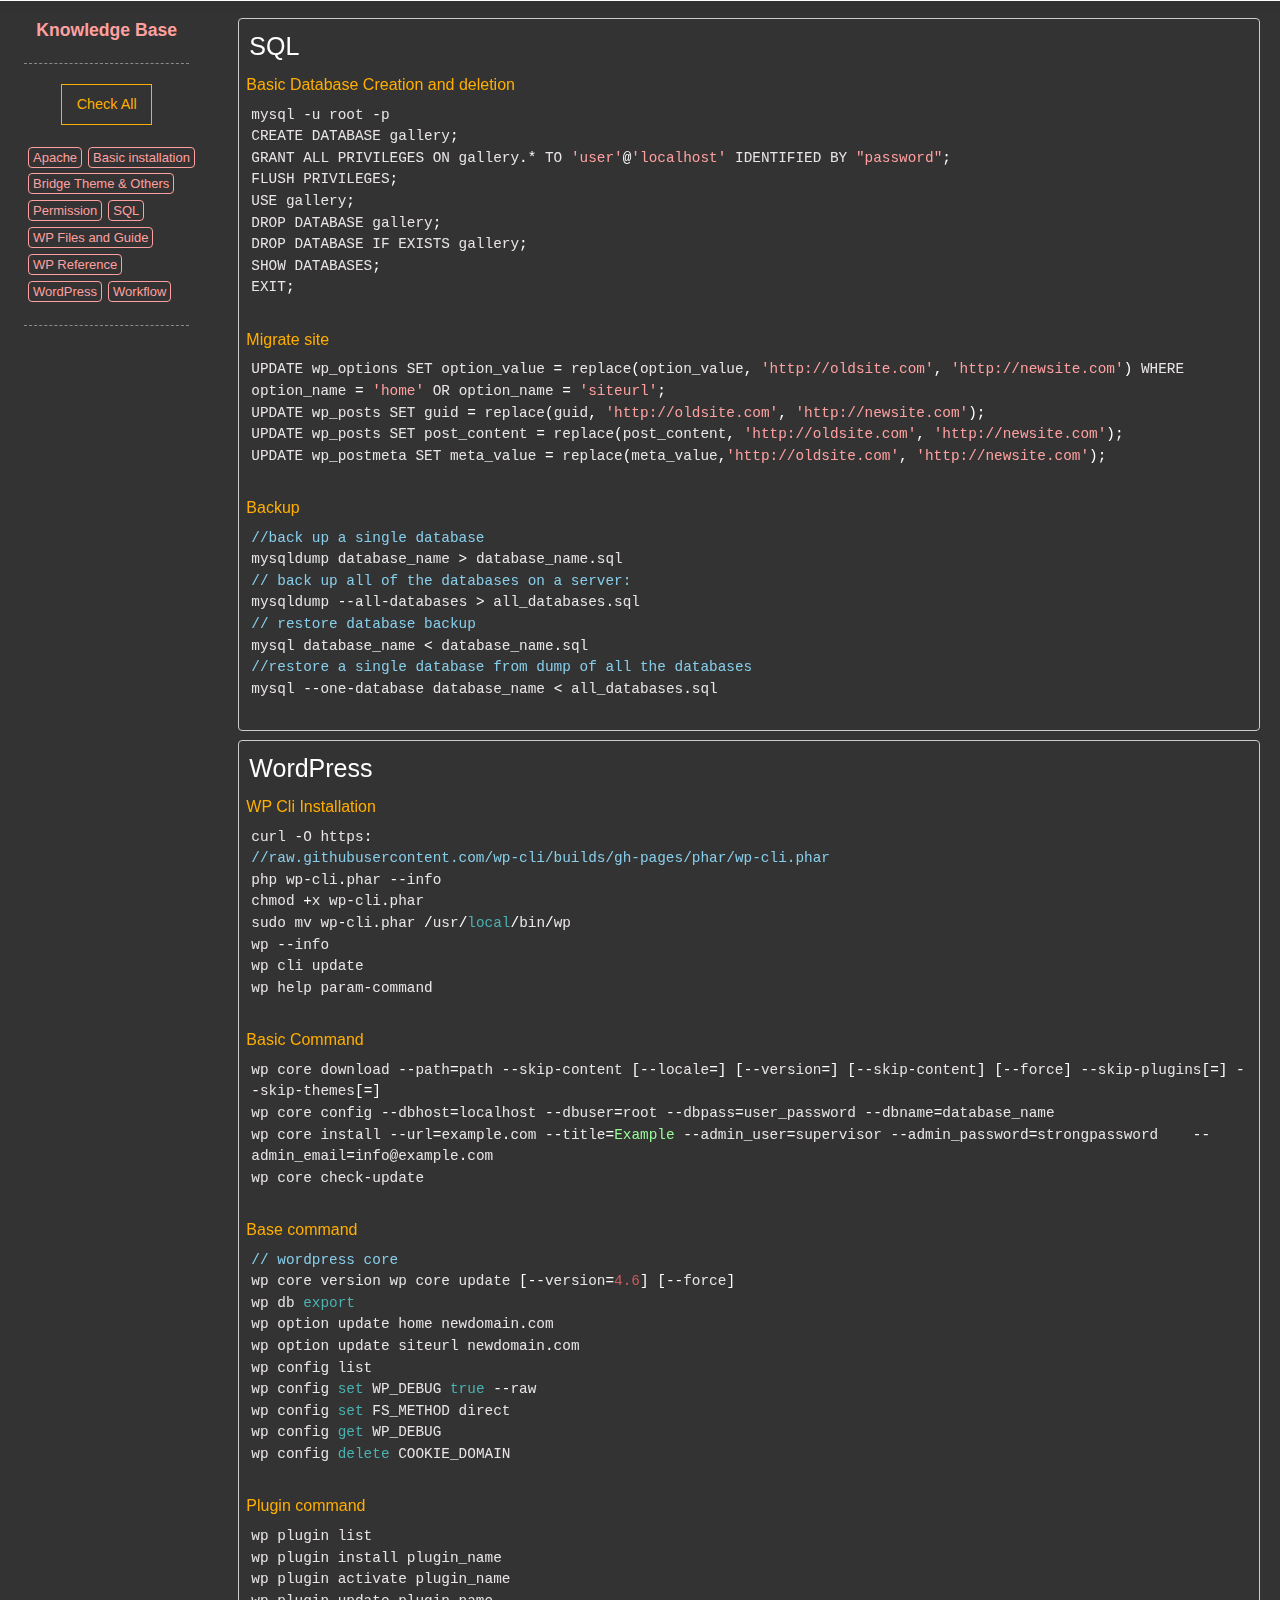
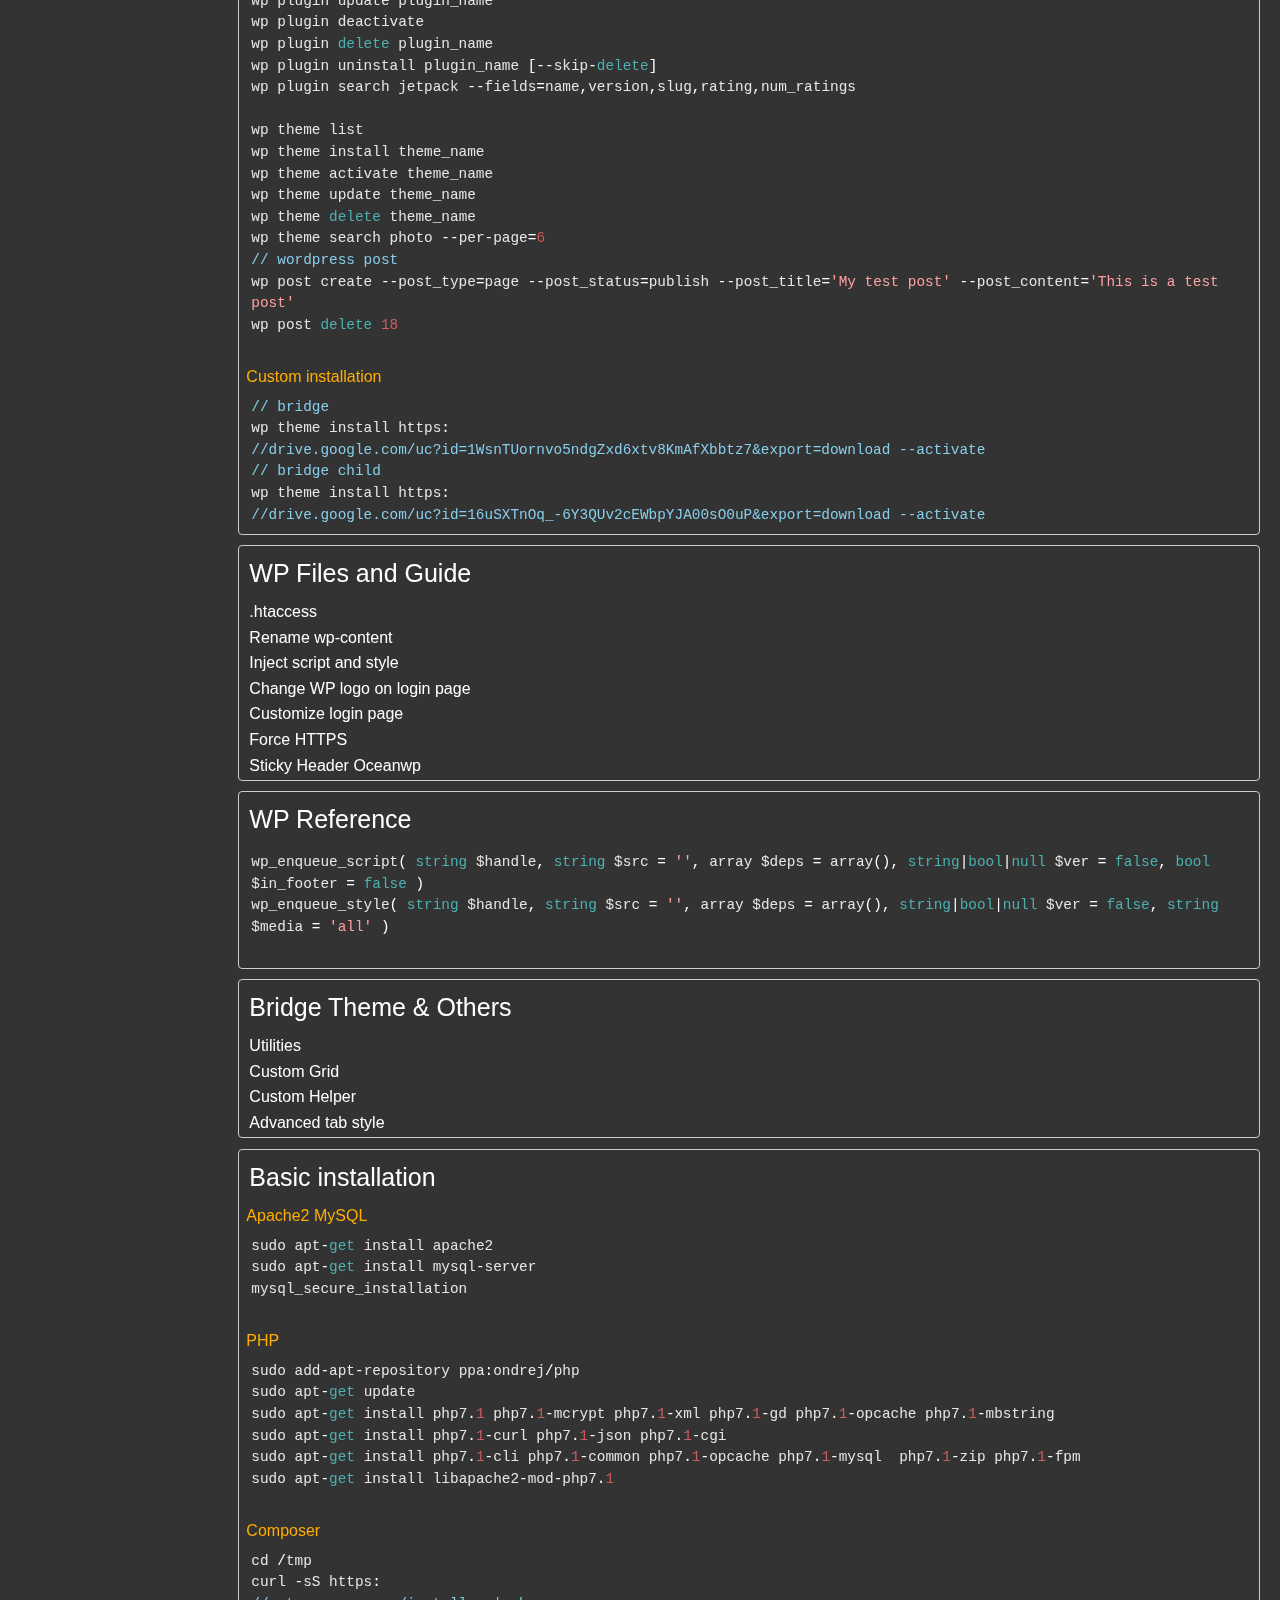
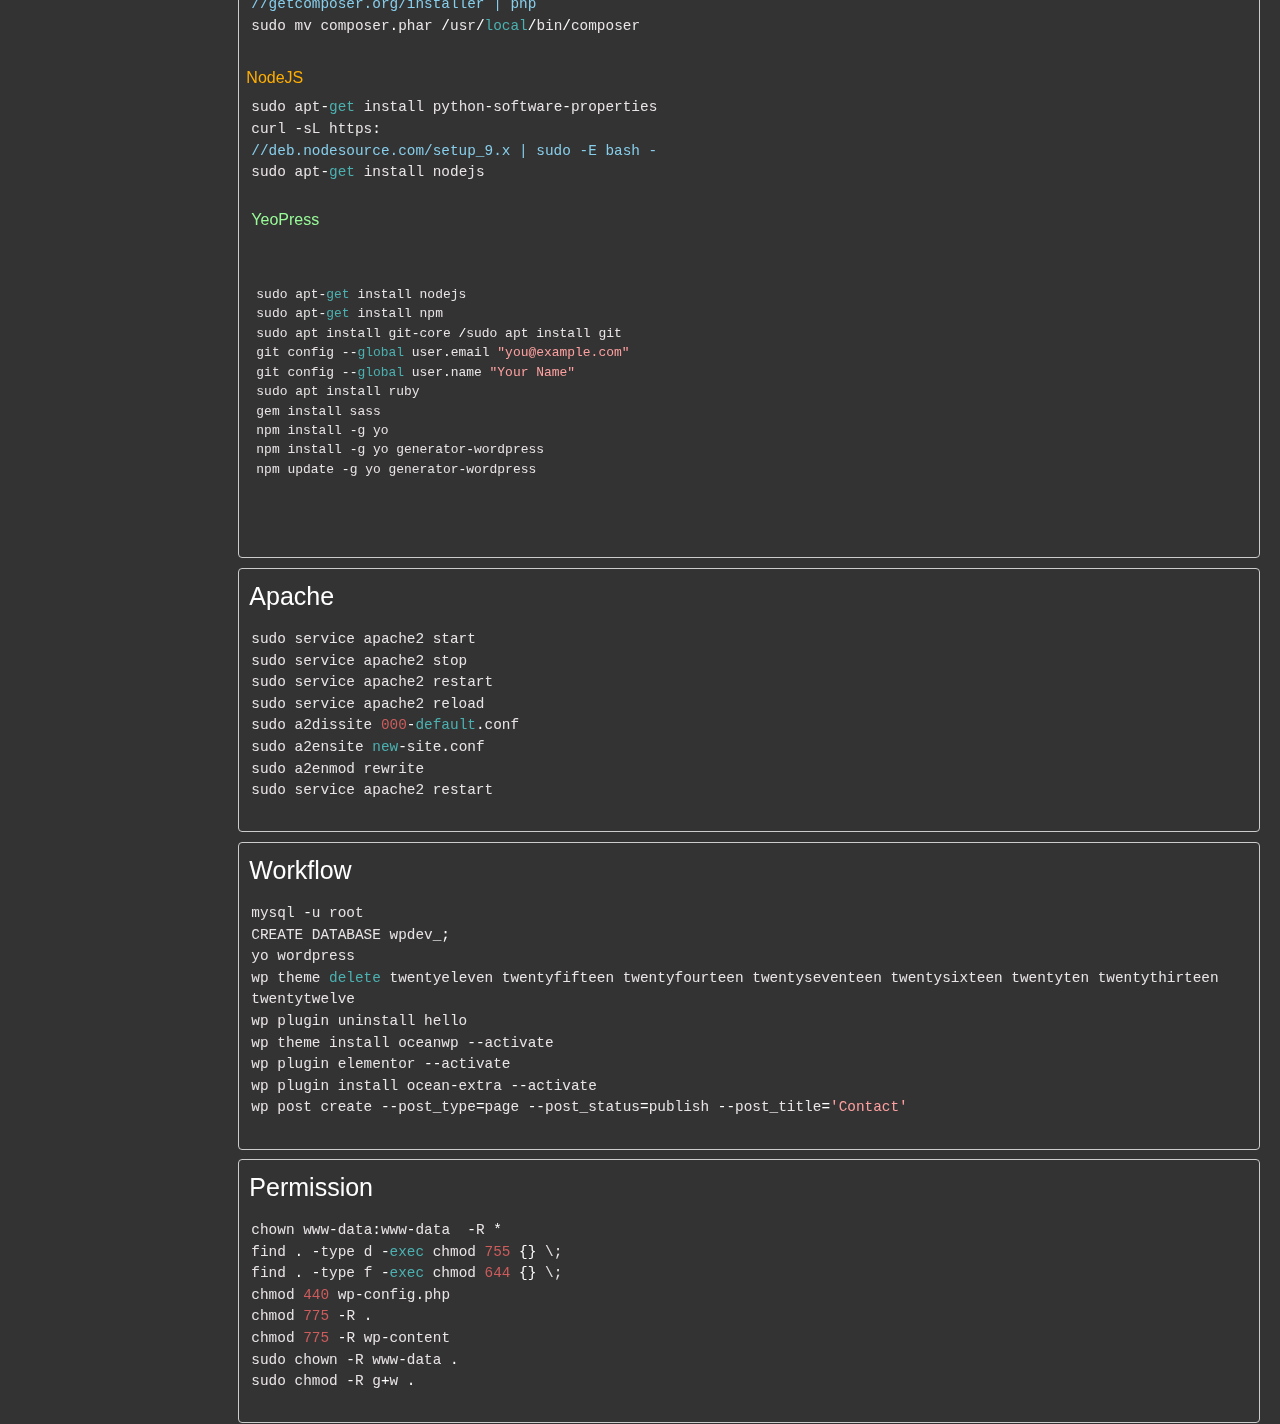
==== commit 054835cf: "Merge" ====
--- a/index.html
+++ b/index.html
@@ -6,8 +6,6 @@
     <meta name="viewport" content="width=device-width, initial-scale=1">
     <meta name="author" content="@summer">
     <title>Knowledgebase</title>
-    <meta name="description" content="A quick reference guide (cheat sheet) for Laravel 5.1 LTS, listing artisan, composer, routes and other useful bits of information.We intend to build this Cheat Sheet more assessable and user friendly, you can view it with modern desktop :computer: browser and mobile device :iphone: .">
-    <meta name="keywords" content="Laravel 5.1 Artisan,Laravel 5.1 Auth,Laravel 5.1 Blade,Laravel 5.1 Cache,Laravel 5.1 Composer,Laravel 5.1 Config,Laravel 5.1 Container,Laravel 5.1 Cookie,Laravel 5.1 DB,Laravel 5.1 Environment,Laravel 5.1 Event,Laravel 5.1 File,Laravel 5.1 Form,Laravel 5.1 HTML,Laravel 5.1 Helper,Laravel 5.1 Input,Laravel 5.1 Lang,Laravel 5.1 Log,Laravel 5.1 Mail,Laravel 5.1 Model,Laravel 5.1 Pagination,Laravel 5.1 Queue,Laravel 5.1 Redirect,Laravel 5.1 Request,Laravel 5.1 Response,Laravel 5.1 Route,Laravel 5.1 SSH,Laravel 5.1 Schema,Laravel 5.1 Security,Laravel 5.1 Session,Laravel 5.1 String,Laravel 5.1 URL,Laravel 5.1 UnitTest,Laravel 5.1 Validation,Laravel 5.1 View">
     <link rel="stylesheet" href="assets/css/normalize.css" />
     <link rel="stylesheet" href="assets/css/foundation.min.css" />
     <link rel="stylesheet" href="assets/css/font-awesome.min.css" />
@@ -140,8 +138,8 @@
 
 wp theme list
 wp theme install theme_name
+wp theme activate theme_name
 wp theme update theme_name
-wp theme activate theme_name
 wp theme delete theme_name
 wp theme search photo --per-page=6
 // wordpress post
@@ -166,6 +164,8 @@
                             <h6><a target="_blank" href="https://snipsave.com/bani/#/snippet/MAFQoD6d6LwTvklsFl">Inject script and style</a></h6>
                             <h6><a target="_blank" href="https://snipsave.com/bani/#/snippet/ptVZcCfCEBmvVkFtSu">Change WP logo on login page</a></h6>
                             <h6><a target="_blank" href="https://snipsave.com/bani/#/search/tags:Custom%20login">Customize login page</a></h6>
+                            <h6><a target="_blank" href="https://snipsave.com/bani/#/snippet/gswID0bxwsQIIUCI5r">Force HTTPS</a></h6>
+                            <h6><a target="_blank" href="https://snipsave.com/bani/#/search/tags:Sticky%20Header">Sticky Header Oceanwp</a></h6>
                         </section>
 
                         <section class="cmd-description grid-item">
@@ -215,6 +215,18 @@
 sudo apt-get install python-software-properties
 curl -sL https://deb.nodesource.com/setup_9.x | sudo -E bash -
 sudo apt-get install nodejs
+                            <h6>YeoPress</h6>
+                            <pre class="prettyprint lang-php">
+sudo apt-get install nodejs
+sudo apt-get install npm
+sudo apt install git-core /sudo apt install git
+git config --global user.email "you@example.com"
+git config --global user.name "Your Name"
+sudo apt install ruby
+gem install sass
+npm install -g yo
+npm install -g yo generator-wordpress
+npm update -g yo generator-wordpress
                             </pre>
                         </section>
 
@@ -225,6 +237,39 @@
 sudo service apache2 stop
 sudo service apache2 restart
 sudo service apache2 reload
+sudo a2dissite 000-default.conf
+sudo a2ensite new-site.conf
+sudo a2enmod rewrite
+sudo service apache2 restart
+                            </pre>
+                        </section>
+
+                        <section class="cmd-description grid-item">
+                            <h4><a name="workflow" href="#workflow">Workflow</a></h4>
+                            <pre class="prettyprint lang-php">
+mysql -u root
+CREATE DATABASE wpdev_;
+yo wordpress
+wp theme delete twentyeleven twentyfifteen twentyfourteen twentyseventeen twentysixteen twentyten twentythirteen twentytwelve
+wp plugin uninstall hello
+wp theme install oceanwp --activate
+wp plugin elementor --activate
+wp plugin install ocean-extra --activate
+wp post create --post_type=page --post_status=publish --post_title='Contact'
+                            </pre>
+                        </section>
+
+                        <section class="cmd-description grid-item">
+                            <h4><a name="permission" href="#permission">Permission</a></h4>
+                            <pre class="prettyprint lang-php">
+chown www-data:www-data  -R * 
+find . -type d -exec chmod 755 {} \;
+find . -type f -exec chmod 644 {} \;
+chmod 440 wp-config.php
+chmod 775 -R .
+chmod 775 -R wp-content
+sudo chown -R www-data .
+sudo chmod -R g+w .
                             </pre>
                         </section>
 
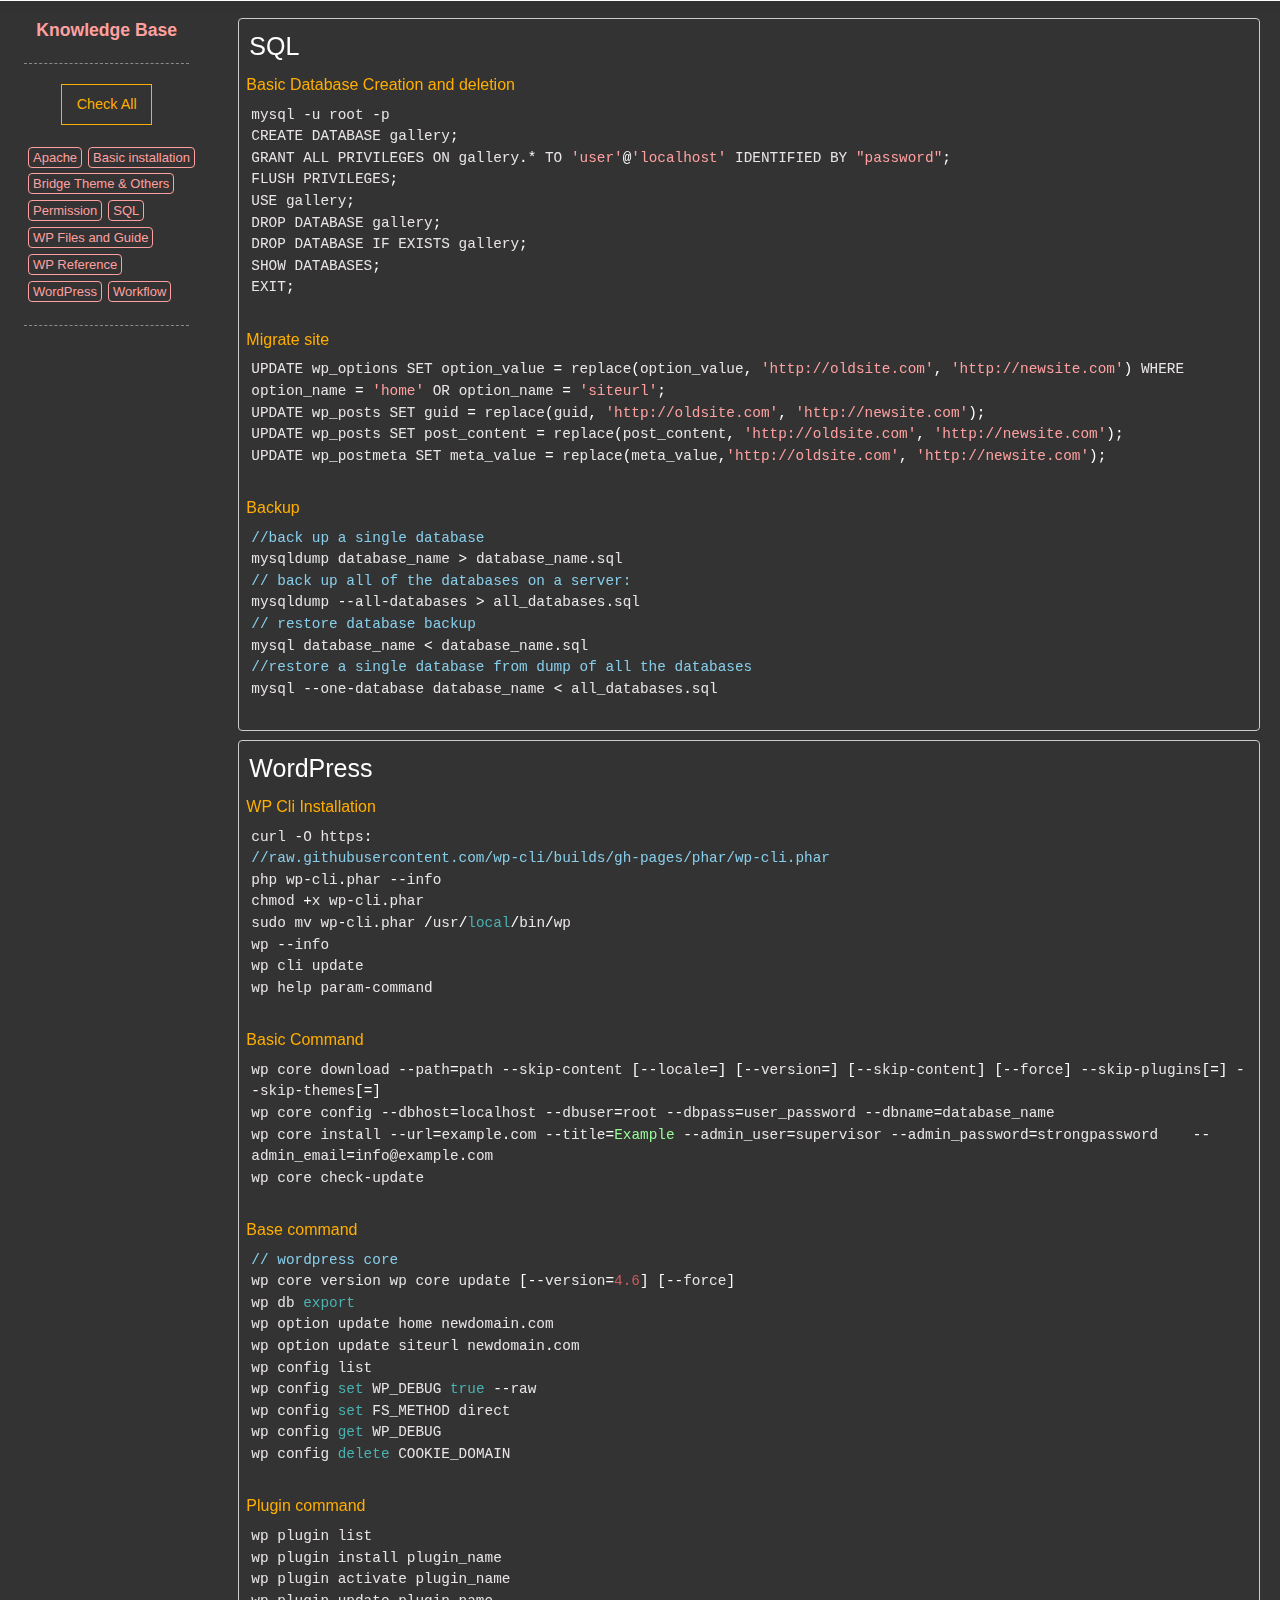
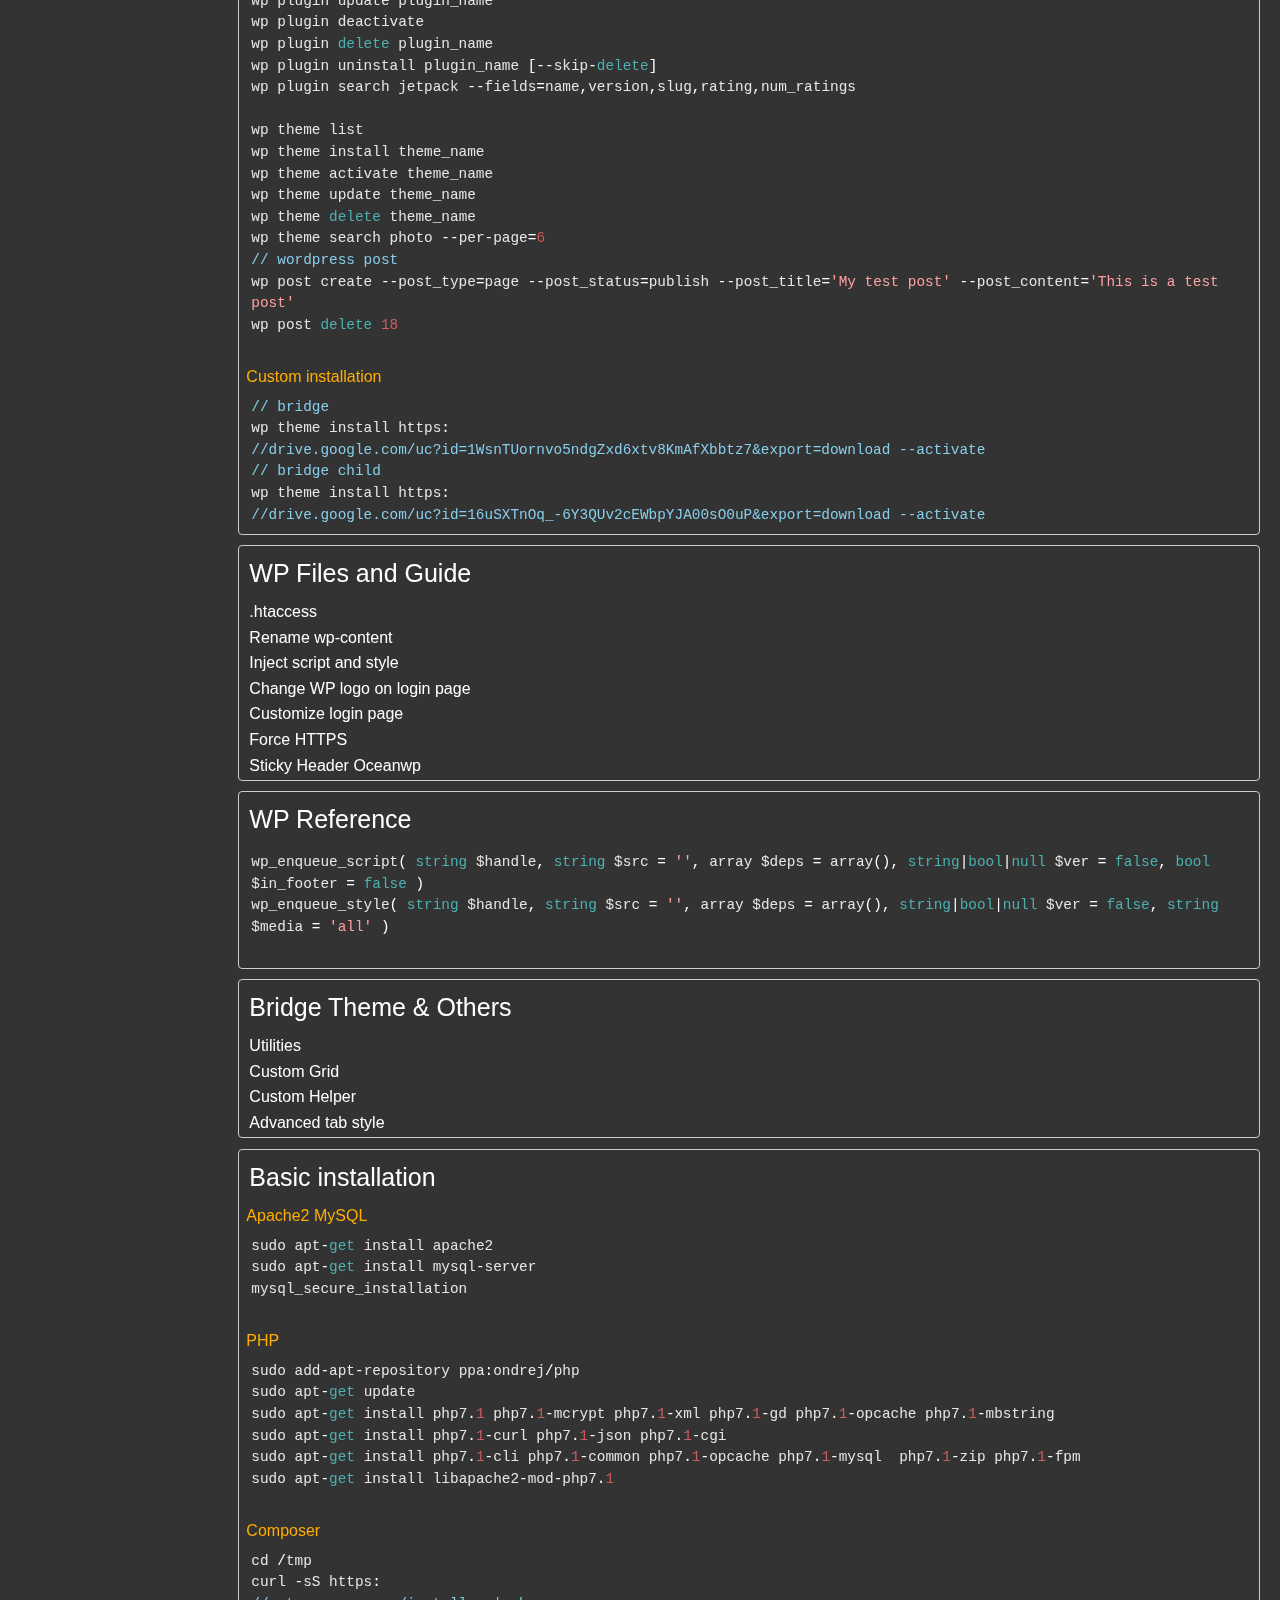
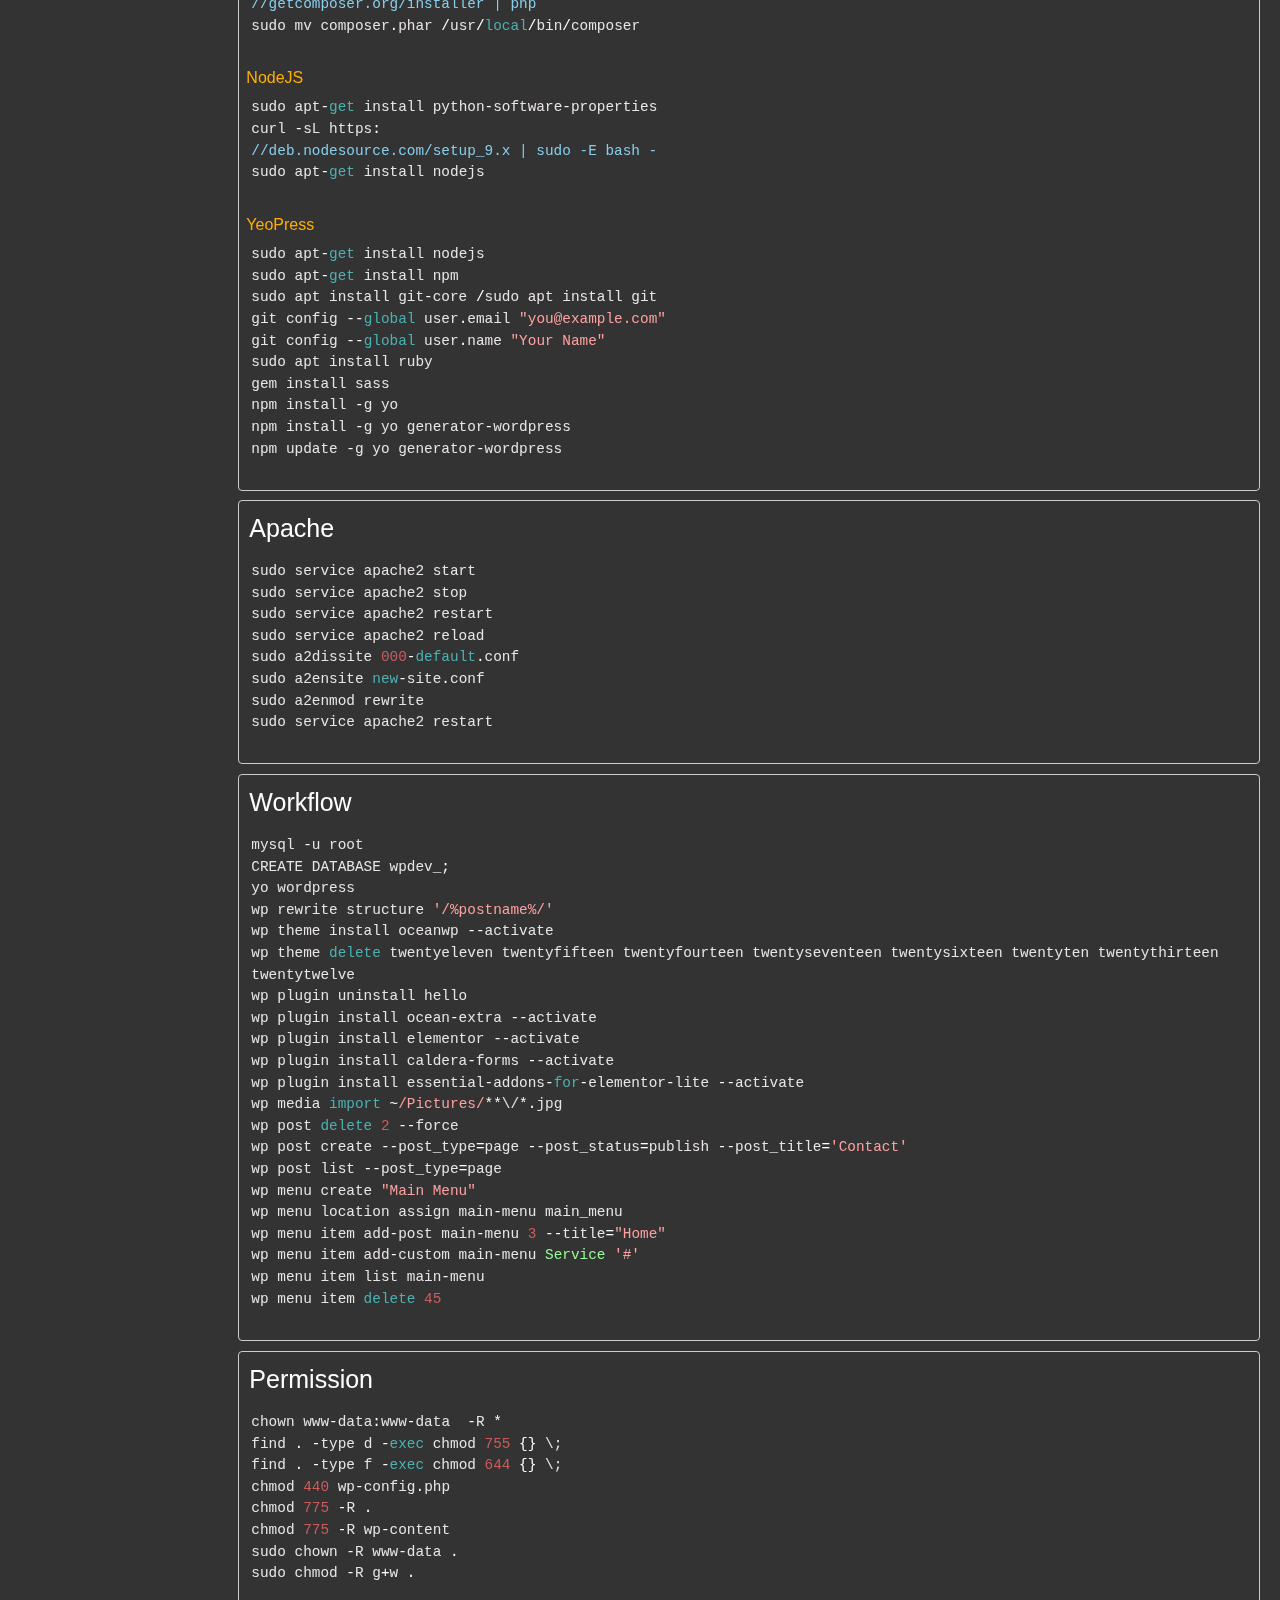
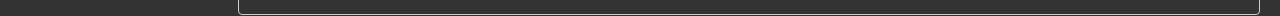
==== commit b474021e: "Not sure what I edit" ====
--- a/index.html
+++ b/index.html
@@ -215,6 +215,8 @@
 sudo apt-get install python-software-properties
 curl -sL https://deb.nodesource.com/setup_9.x | sudo -E bash -
 sudo apt-get install nodejs
+                            </pre>
+                            
                             <h6>YeoPress</h6>
                             <pre class="prettyprint lang-php">
 sudo apt-get install nodejs
@@ -250,12 +252,24 @@
 mysql -u root
 CREATE DATABASE wpdev_;
 yo wordpress
+wp rewrite structure '/%postname%/'
+wp theme install oceanwp --activate
 wp theme delete twentyeleven twentyfifteen twentyfourteen twentyseventeen twentysixteen twentyten twentythirteen twentytwelve
 wp plugin uninstall hello
-wp theme install oceanwp --activate
-wp plugin elementor --activate
 wp plugin install ocean-extra --activate
+wp plugin install elementor --activate
+wp plugin install caldera-forms --activate
+wp plugin install essential-addons-for-elementor-lite --activate
+wp media import ~/Pictures/**\/*.jpg
+wp post delete 2 --force
 wp post create --post_type=page --post_status=publish --post_title='Contact'
+wp post list --post_type=page
+wp menu create "Main Menu"
+wp menu location assign main-menu main_menu
+wp menu item add-post main-menu 3 --title="Home"
+wp menu item add-custom main-menu Service '#'
+wp menu item list main-menu
+wp menu item delete 45
                             </pre>
                         </section>
 
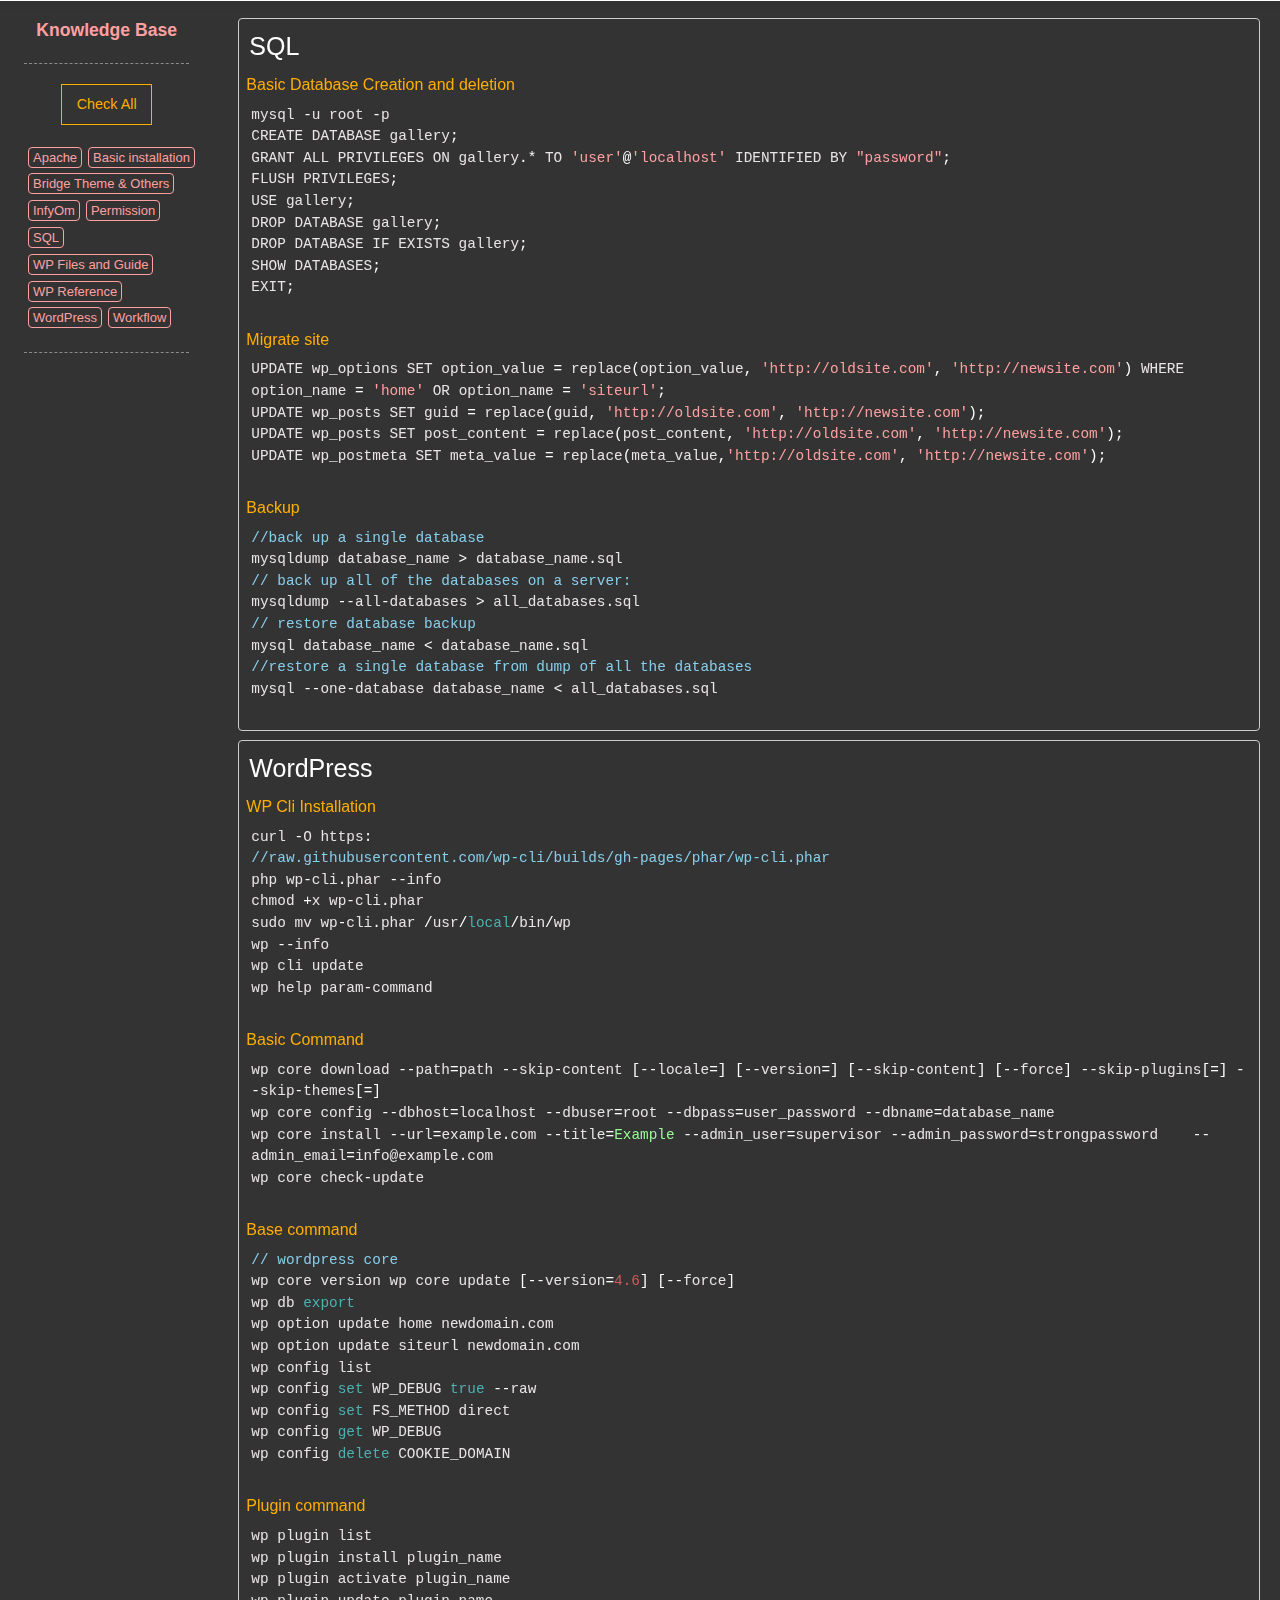
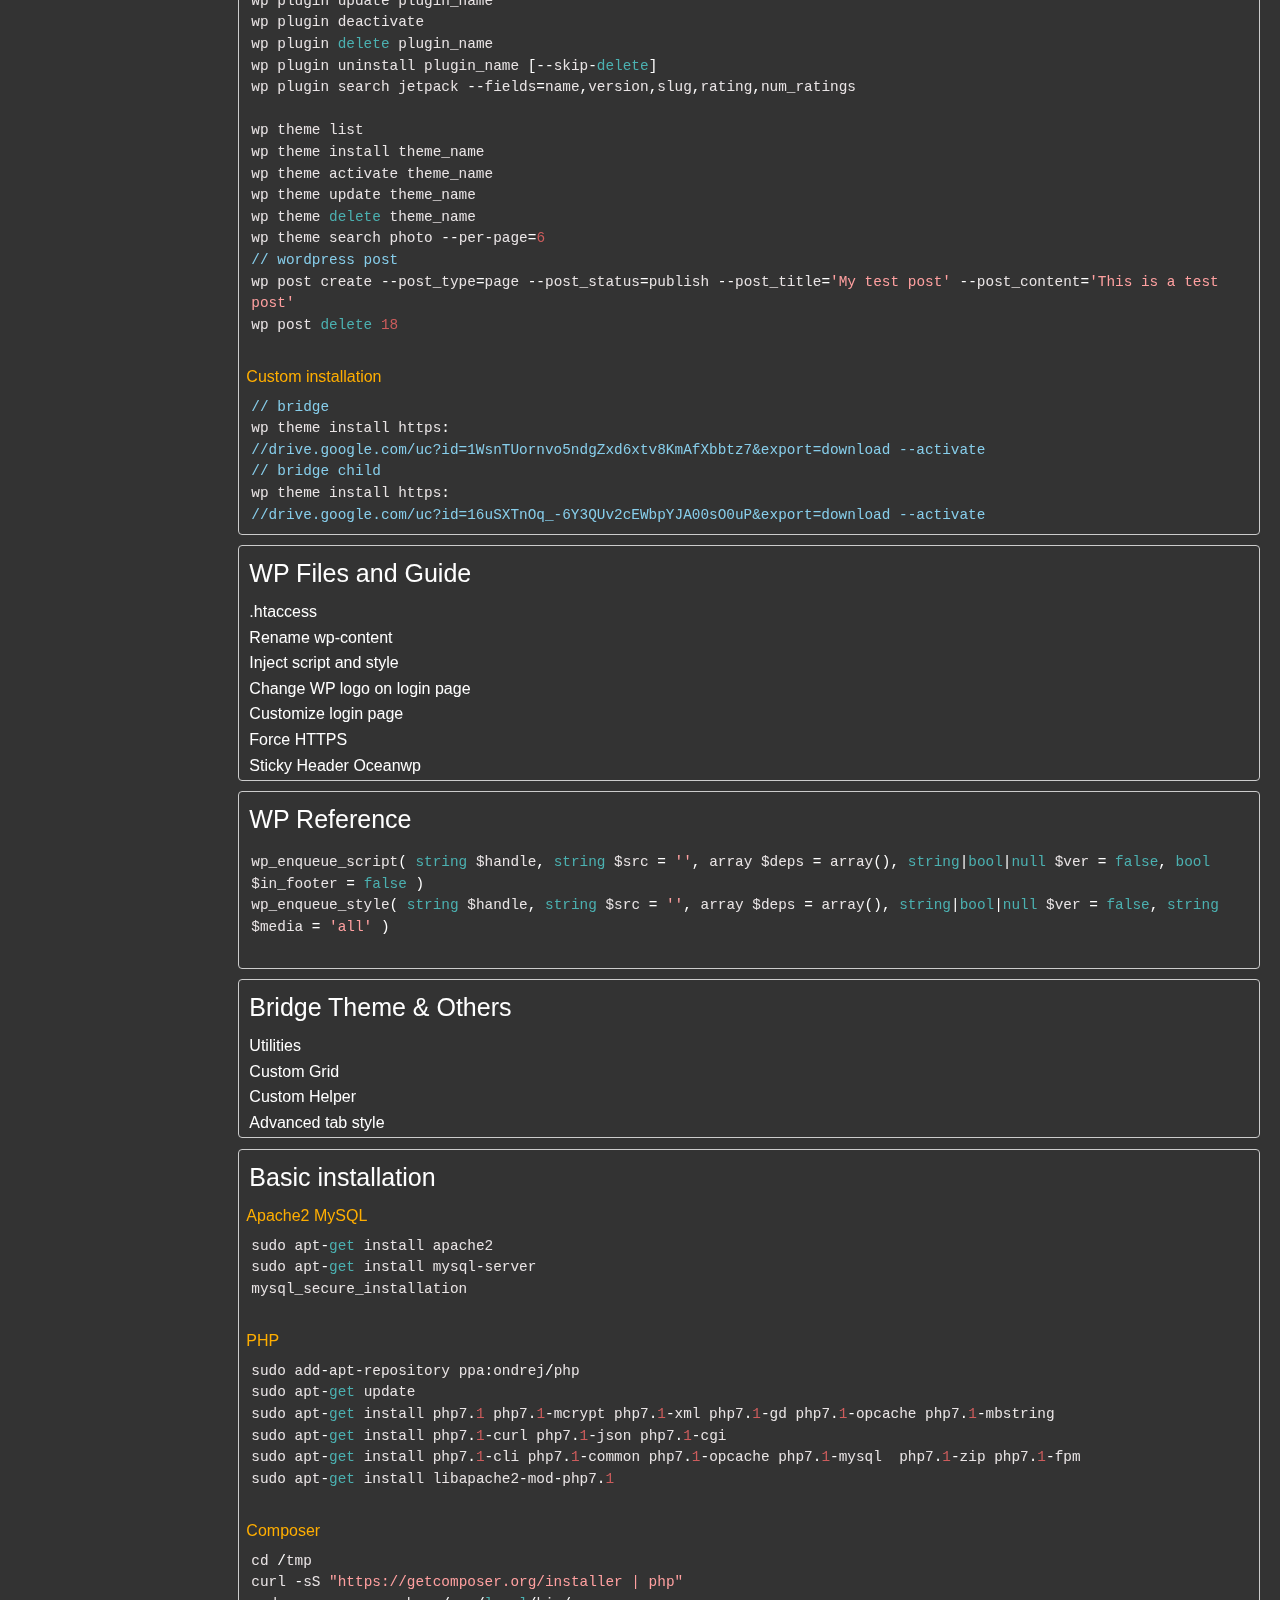
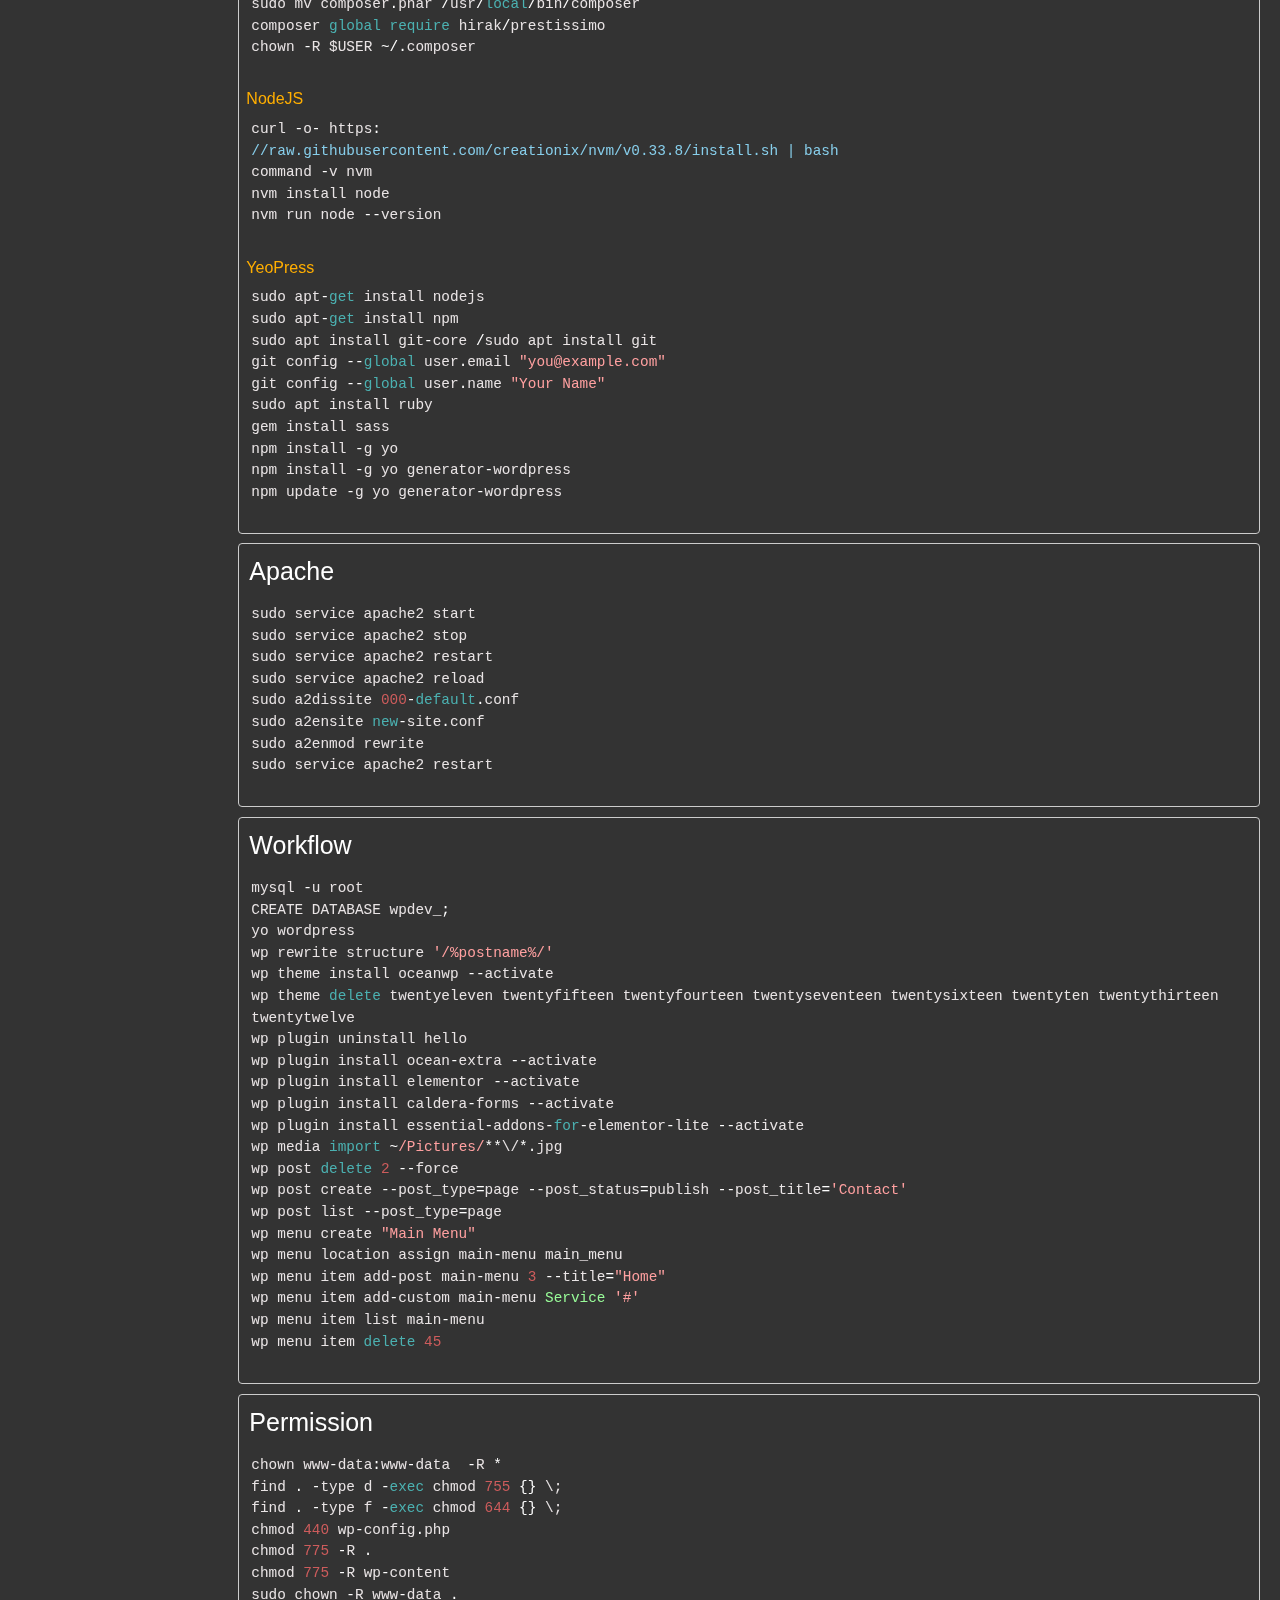
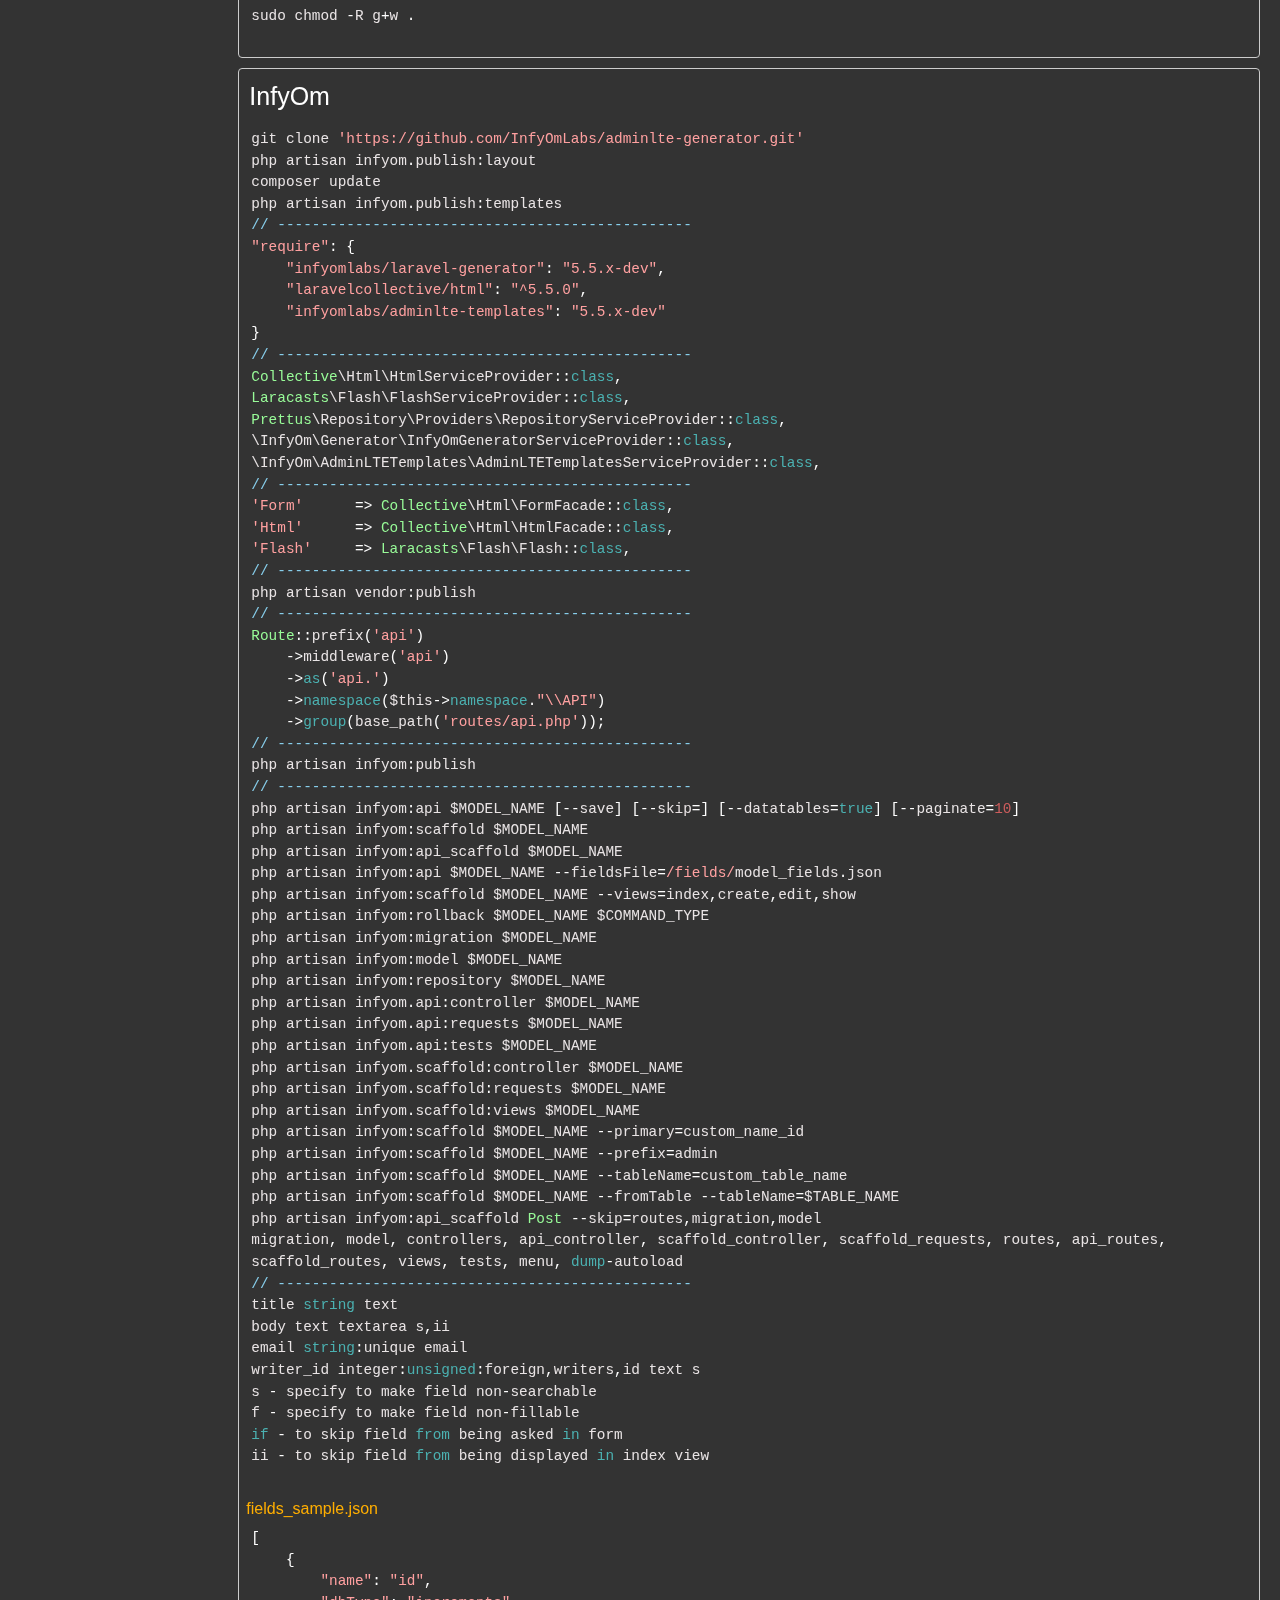
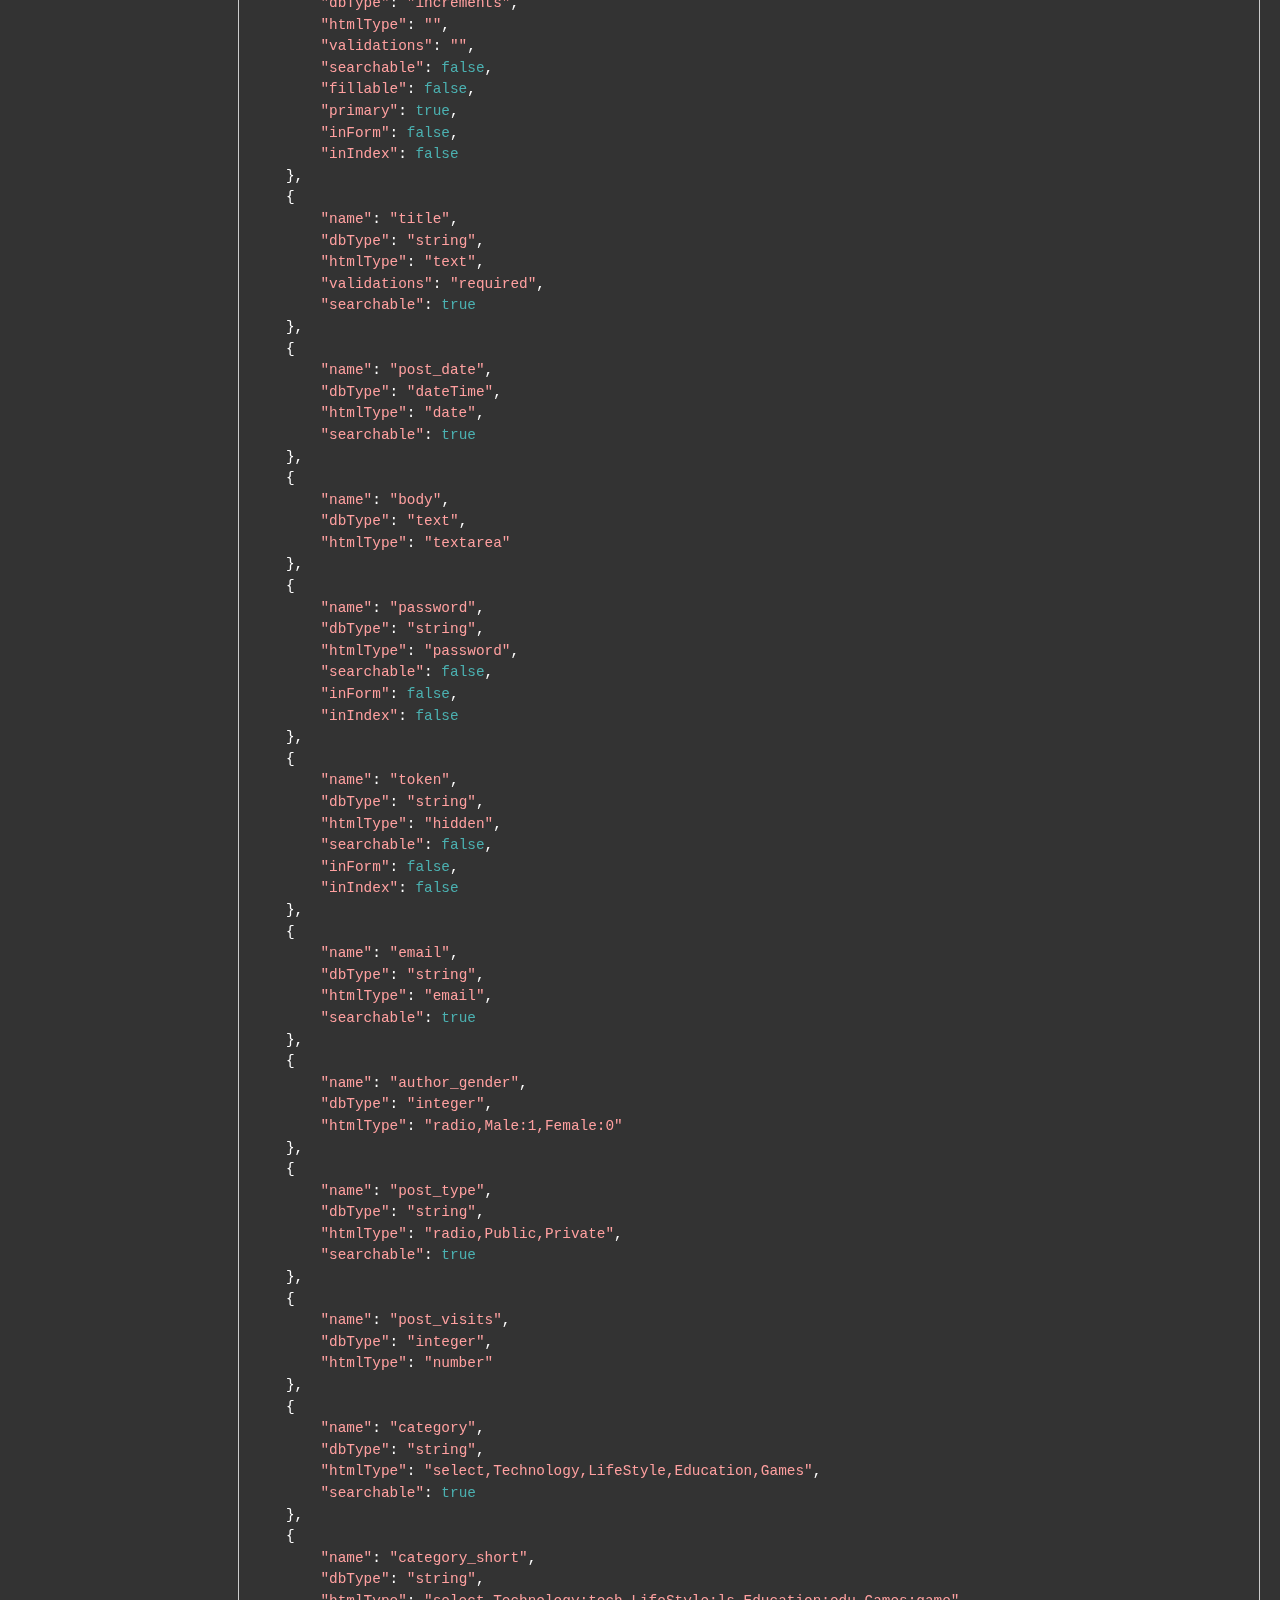
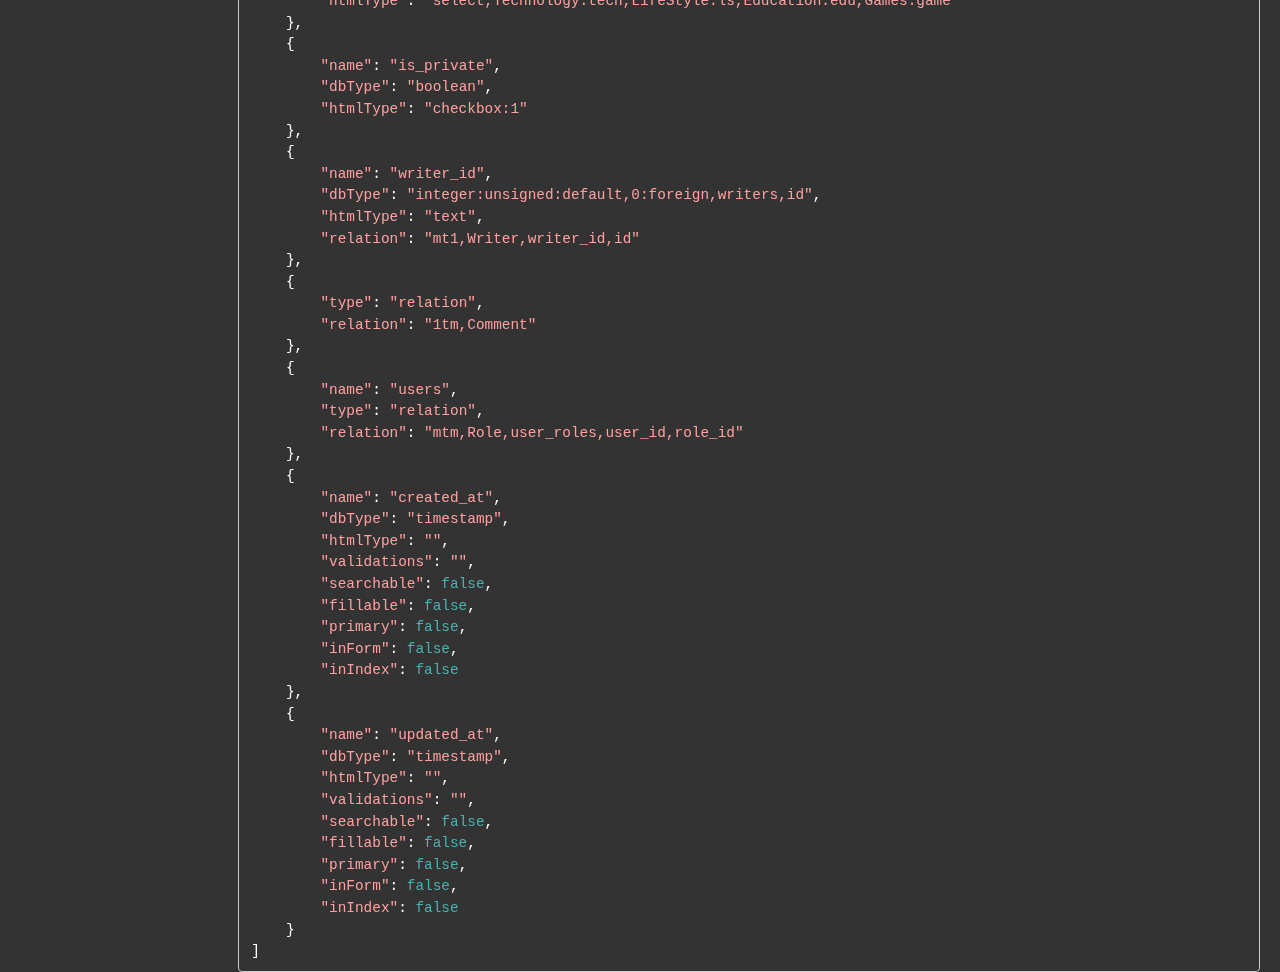
==== commit 145eaa91: "Added vue.html" ====
--- a/index.html
+++ b/index.html
@@ -206,17 +206,20 @@
                             <h6>Composer</h6>
                             <pre class="prettyprint lang-php">
 cd /tmp
-curl -sS https://getcomposer.org/installer | php
+curl -sS "https://getcomposer.org/installer | php"
 sudo mv composer.phar /usr/local/bin/composer
+composer global require hirak/prestissimo
+chown -R $USER ~/.composer
                             </pre>
 
                             <h6>NodeJS</h6>
                             <pre class="prettyprint lang-php">
-sudo apt-get install python-software-properties
-curl -sL https://deb.nodesource.com/setup_9.x | sudo -E bash -
-sudo apt-get install nodejs
-                            </pre>
-                            
+curl -o- https://raw.githubusercontent.com/creationix/nvm/v0.33.8/install.sh | bash
+command -v nvm
+nvm install node
+nvm run node --version
+                            </pre>
+
                             <h6>YeoPress</h6>
                             <pre class="prettyprint lang-php">
 sudo apt-get install nodejs
@@ -287,6 +290,199 @@
                             </pre>
                         </section>
 
+                        <section class="cmd-description grid-item">
+                            <h4><a name="infyom" href="#infyom">InfyOm</a></h4>
+                            <pre class="prettyprint lang-php">
+git clone 'https://github.com/InfyOmLabs/adminlte-generator.git'
+php artisan infyom.publish:layout
+composer update
+php artisan infyom.publish:templates
+// ------------------------------------------------
+"require": {
+    "infyomlabs/laravel-generator": "5.5.x-dev",
+    "laravelcollective/html": "^5.5.0",
+    "infyomlabs/adminlte-templates": "5.5.x-dev"
+}
+// ------------------------------------------------
+Collective\Html\HtmlServiceProvider::class,
+Laracasts\Flash\FlashServiceProvider::class,
+Prettus\Repository\Providers\RepositoryServiceProvider::class,
+\InfyOm\Generator\InfyOmGeneratorServiceProvider::class,
+\InfyOm\AdminLTETemplates\AdminLTETemplatesServiceProvider::class,
+// ------------------------------------------------
+'Form'      => Collective\Html\FormFacade::class,
+'Html'      => Collective\Html\HtmlFacade::class,
+'Flash'     => Laracasts\Flash\Flash::class,
+// ------------------------------------------------
+php artisan vendor:publish
+// ------------------------------------------------
+Route::prefix('api')
+    ->middleware('api')
+    ->as('api.')
+    ->namespace($this->namespace."\\API")
+    ->group(base_path('routes/api.php'));
+// ------------------------------------------------
+php artisan infyom:publish
+// ------------------------------------------------
+php artisan infyom:api $MODEL_NAME [--save] [--skip=] [--datatables=true] [--paginate=10]
+php artisan infyom:scaffold $MODEL_NAME
+php artisan infyom:api_scaffold $MODEL_NAME
+php artisan infyom:api $MODEL_NAME --fieldsFile=/fields/model_fields.json
+php artisan infyom:scaffold $MODEL_NAME --views=index,create,edit,show
+php artisan infyom:rollback $MODEL_NAME $COMMAND_TYPE
+php artisan infyom:migration $MODEL_NAME
+php artisan infyom:model $MODEL_NAME
+php artisan infyom:repository $MODEL_NAME
+php artisan infyom.api:controller $MODEL_NAME
+php artisan infyom.api:requests $MODEL_NAME
+php artisan infyom.api:tests $MODEL_NAME
+php artisan infyom.scaffold:controller $MODEL_NAME
+php artisan infyom.scaffold:requests $MODEL_NAME
+php artisan infyom.scaffold:views $MODEL_NAME
+php artisan infyom:scaffold $MODEL_NAME --primary=custom_name_id
+php artisan infyom:scaffold $MODEL_NAME --prefix=admin
+php artisan infyom:scaffold $MODEL_NAME --tableName=custom_table_name
+php artisan infyom:scaffold $MODEL_NAME --fromTable --tableName=$TABLE_NAME
+php artisan infyom:api_scaffold Post --skip=routes,migration,model
+migration, model, controllers, api_controller, scaffold_controller, scaffold_requests, routes, api_routes, scaffold_routes, views, tests, menu, dump-autoload
+// ------------------------------------------------
+title string text
+body text textarea s,ii
+email string:unique email
+writer_id integer:unsigned:foreign,writers,id text s
+s - specify to make field non-searchable
+f - specify to make field non-fillable
+if - to skip field from being asked in form
+ii - to skip field from being displayed in index view
+                            </pre>
+                            <h6>fields_sample.json</h6>
+                            <pre class="prettyprint lang-php">
+[
+    {
+        "name": "id",
+        "dbType": "increments",
+        "htmlType": "",
+        "validations": "",
+        "searchable": false,
+        "fillable": false,
+        "primary": true,
+        "inForm": false,
+        "inIndex": false
+    },
+    {
+        "name": "title",
+        "dbType": "string",
+        "htmlType": "text",
+        "validations": "required",
+        "searchable": true
+    },
+    {
+        "name": "post_date",
+        "dbType": "dateTime",
+        "htmlType": "date",
+        "searchable": true
+    },
+    {
+        "name": "body",
+        "dbType": "text",
+        "htmlType": "textarea"
+    },
+    {
+        "name": "password",
+        "dbType": "string",
+        "htmlType": "password",
+        "searchable": false,
+        "inForm": false,
+        "inIndex": false
+    },
+    {
+        "name": "token",
+        "dbType": "string",
+        "htmlType": "hidden",
+        "searchable": false,
+        "inForm": false,
+        "inIndex": false
+    },
+    {
+        "name": "email",
+        "dbType": "string",
+        "htmlType": "email",
+        "searchable": true
+    },
+    {
+        "name": "author_gender",
+        "dbType": "integer",
+        "htmlType": "radio,Male:1,Female:0"
+    },
+    {
+        "name": "post_type",
+        "dbType": "string",
+        "htmlType": "radio,Public,Private",
+        "searchable": true
+    },
+    {
+        "name": "post_visits",
+        "dbType": "integer",
+        "htmlType": "number"
+    },
+    {
+        "name": "category",
+        "dbType": "string",
+        "htmlType": "select,Technology,LifeStyle,Education,Games",
+        "searchable": true
+    },
+    {
+        "name": "category_short",
+        "dbType": "string",
+        "htmlType": "select,Technology:tech,LifeStyle:ls,Education:edu,Games:game"
+    },
+    {
+        "name": "is_private",
+        "dbType": "boolean",
+        "htmlType": "checkbox:1"
+    },
+    {
+        "name": "writer_id",
+        "dbType": "integer:unsigned:default,0:foreign,writers,id",
+        "htmlType": "text",
+        "relation": "mt1,Writer,writer_id,id"
+    },
+    {
+        "type": "relation",
+        "relation": "1tm,Comment"
+    },
+    {
+        "name": "users",
+        "type": "relation",
+        "relation": "mtm,Role,user_roles,user_id,role_id"
+    },
+    {
+        "name": "created_at",
+        "dbType": "timestamp",
+        "htmlType": "",
+        "validations": "",
+        "searchable": false,
+        "fillable": false,
+        "primary": false,
+        "inForm": false,
+        "inIndex": false
+    },
+    {
+        "name": "updated_at",
+        "dbType": "timestamp",
+        "htmlType": "",
+        "validations": "",
+        "searchable": false,
+        "fillable": false,
+        "primary": false,
+        "inForm": false,
+        "inIndex": false
+    }
+]
+
+</pre>
+                        </section>
+
                     </div>
                     <!-- Last -->
                 </div>
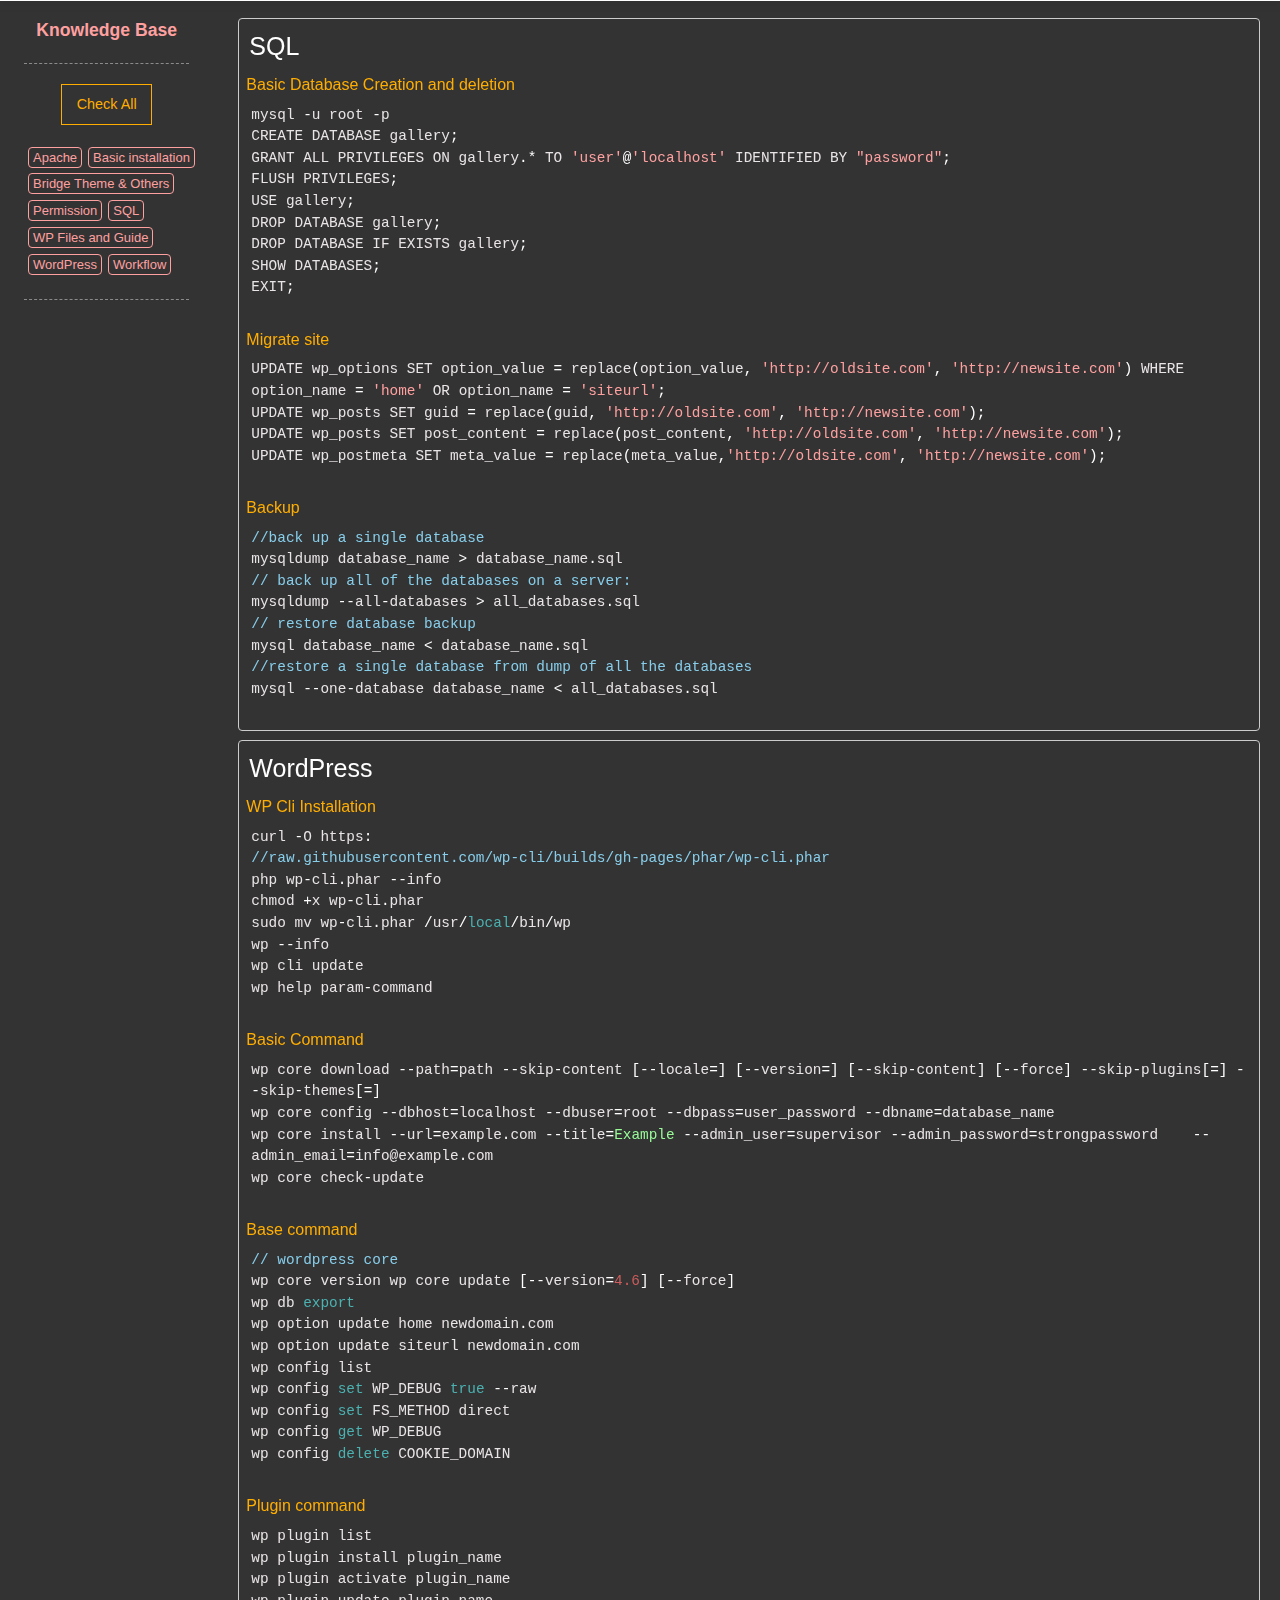
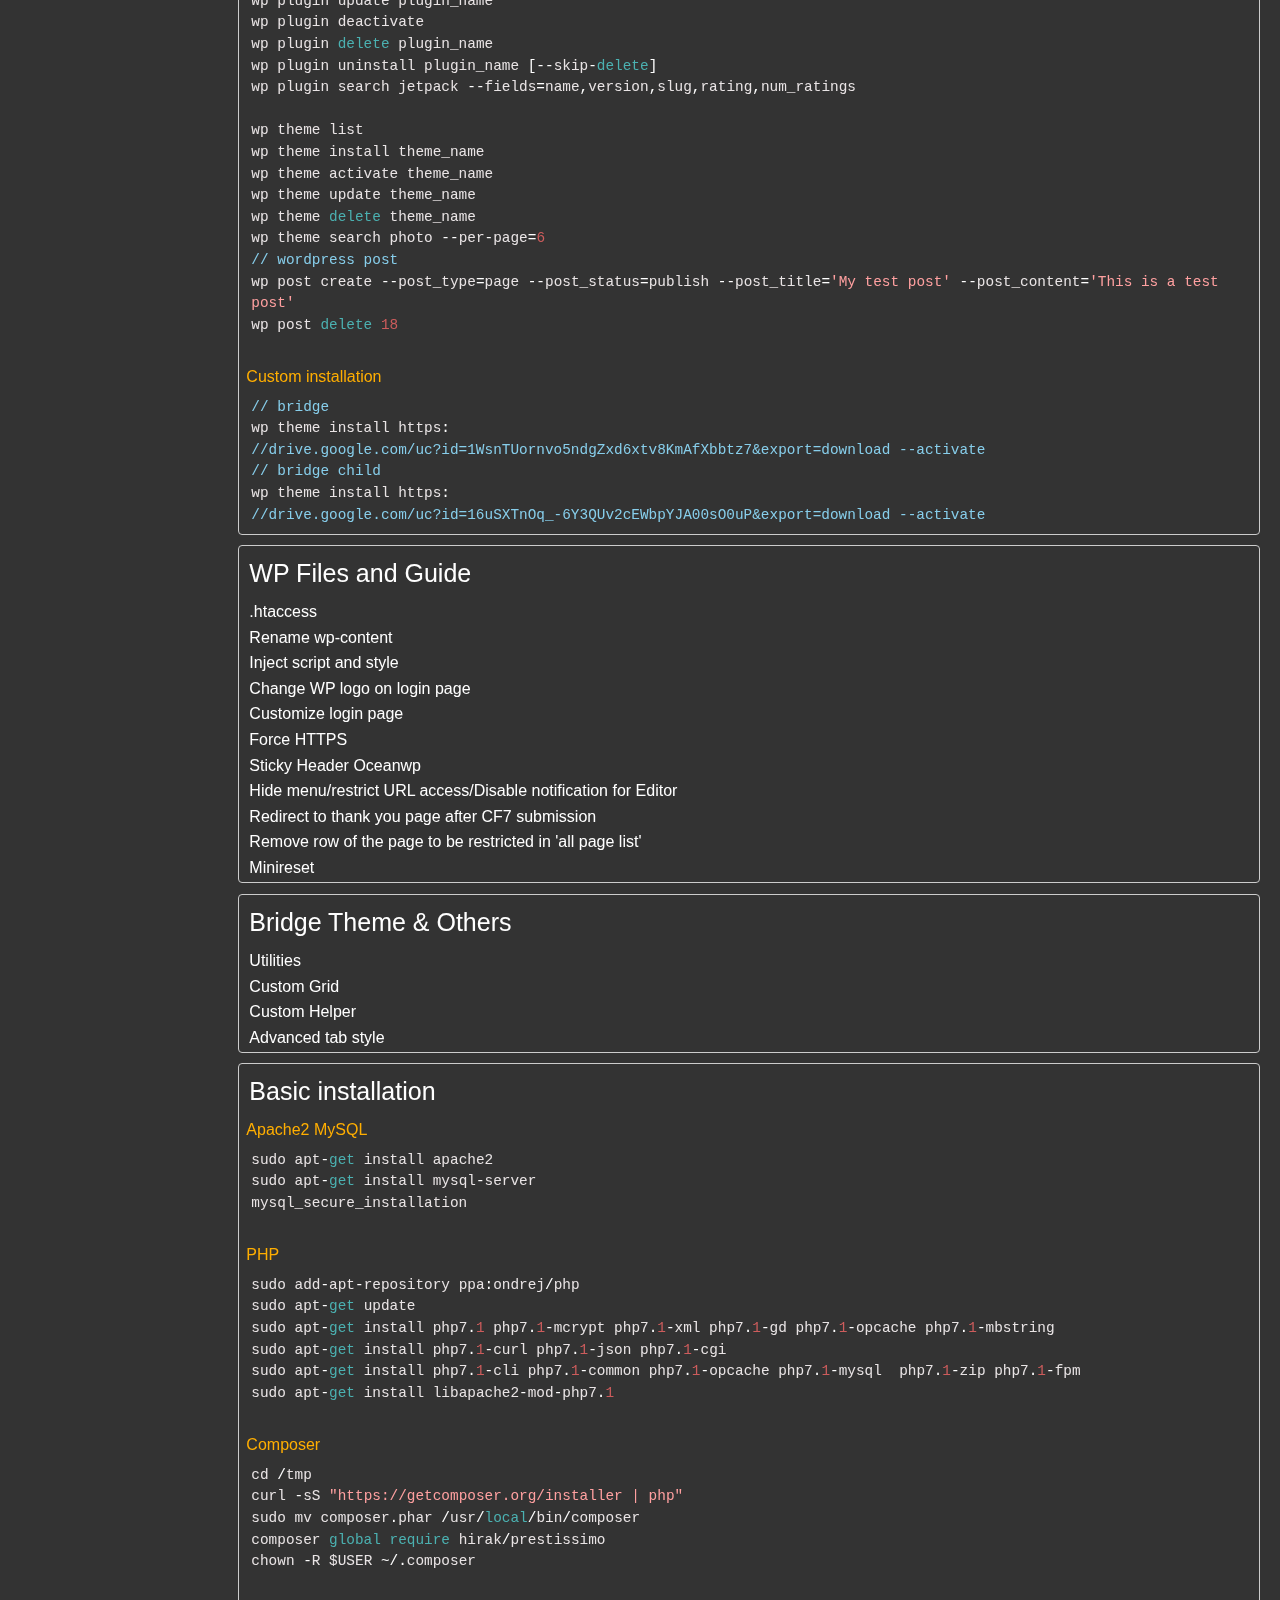
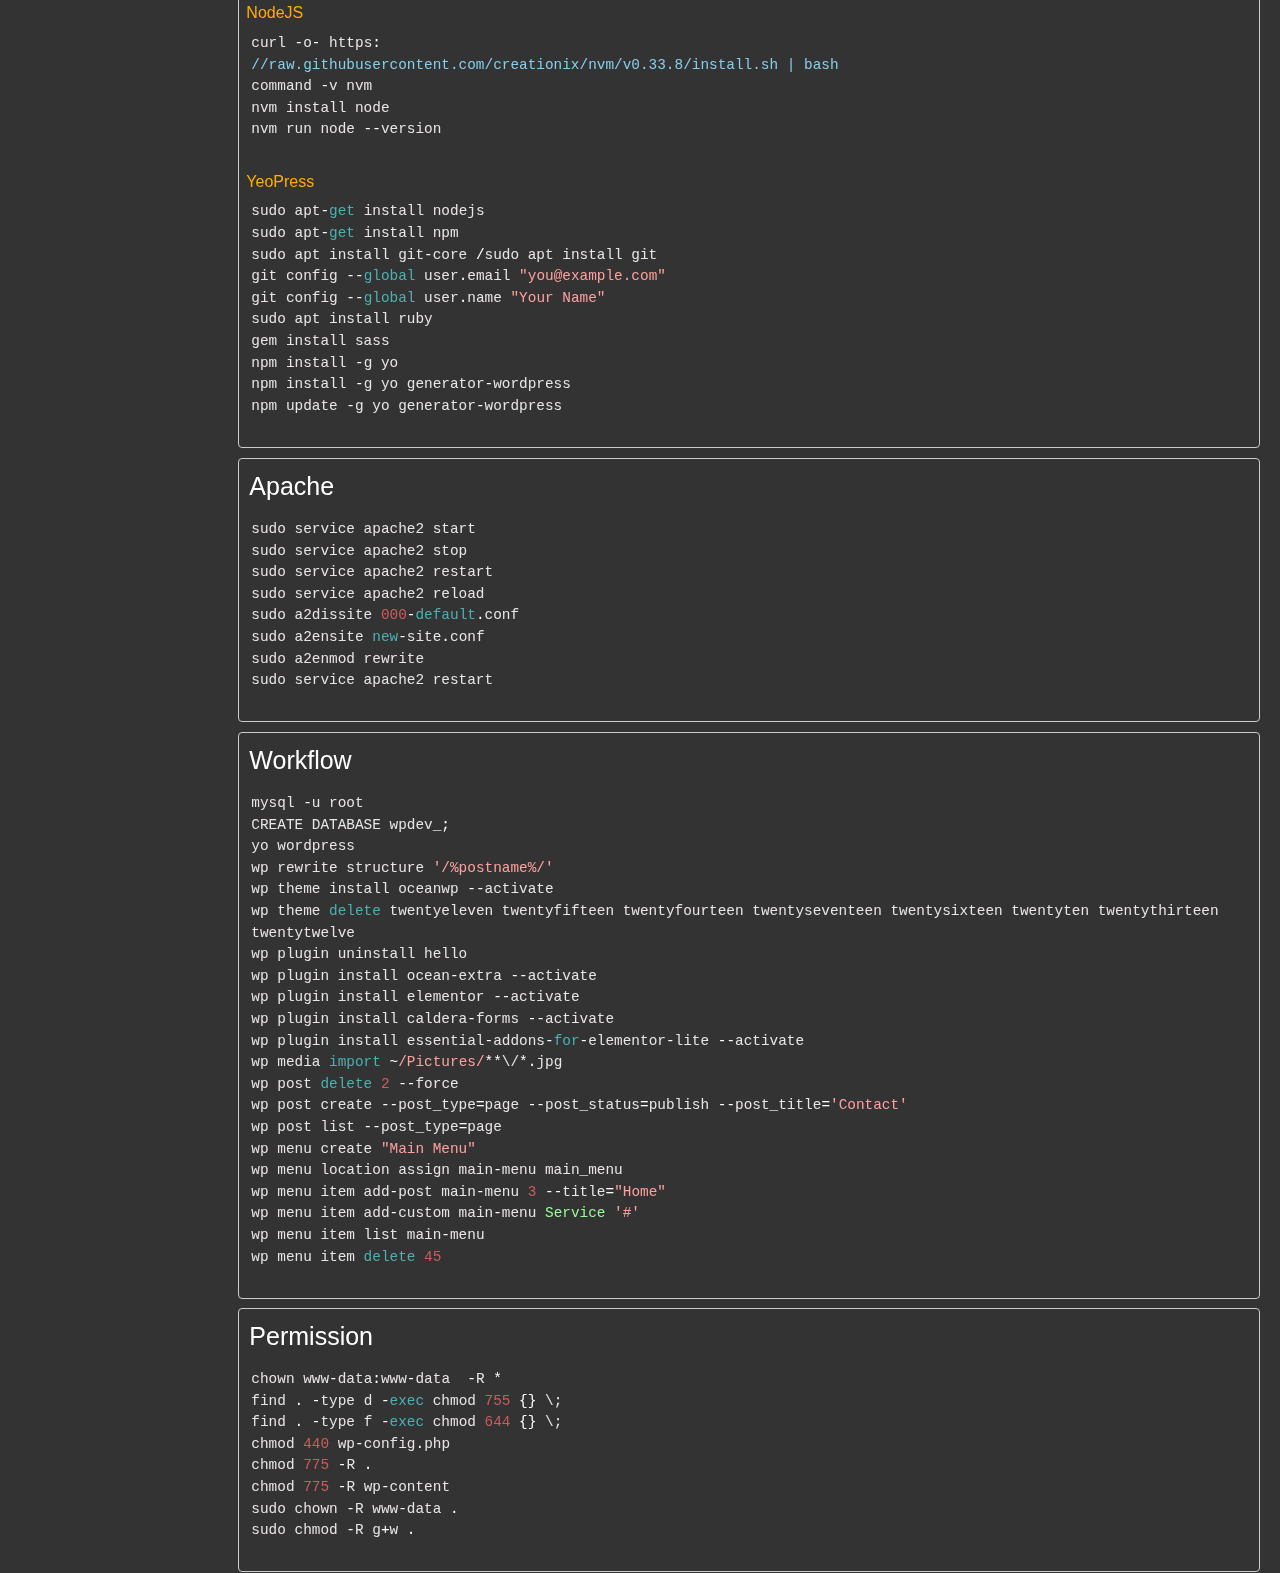
==== commit f8100e7c: "Add wordpress page" ====
--- a/index.html
+++ b/index.html
@@ -166,14 +166,10 @@
                             <h6><a target="_blank" href="https://snipsave.com/bani/#/search/tags:Custom%20login">Customize login page</a></h6>
                             <h6><a target="_blank" href="https://snipsave.com/bani/#/snippet/gswID0bxwsQIIUCI5r">Force HTTPS</a></h6>
                             <h6><a target="_blank" href="https://snipsave.com/bani/#/search/tags:Sticky%20Header">Sticky Header Oceanwp</a></h6>
-                        </section>
-
-                        <section class="cmd-description grid-item">
-                            <h4><a name="wpreference" href="#wpreference">WP Reference</a></h4>
-                            <pre class="prettyprint lang-php">
-wp_enqueue_script( string $handle, string $src = '', array $deps = array(), string|bool|null $ver = false, bool $in_footer = false )
-wp_enqueue_style( string $handle, string $src = '', array $deps = array(), string|bool|null $ver = false, string $media = 'all' )
-                            </pre>
+                            <h6><a target="_blank" href="https://snipsave.com/bani/#/snippet/uq9a1UQxS4TxvvrmZU">Hide menu/restrict URL access/Disable notification for Editor</a></h6>
+                            <h6><a target="_blank" href="https://snipsave.com/bani/#/snippet/P6XeINFF3Qos4kiXkT">Redirect to thank you page after CF7 submission</a></h6>
+                            <h6><a target="_blank" href="https://snipsave.com/bani/#/snippet/jbrgGMECnGz6msAy3F">Remove row of the page to be restricted in 'all page list'</a></h6>
+                            <h6><a target="_blank" href="https://github.com/jgthms/minireset.css">Minireset</a></h6>
                         </section>
 
                         <section class="cmd-description grid-item">
@@ -290,199 +286,6 @@
                             </pre>
                         </section>
 
-                        <section class="cmd-description grid-item">
-                            <h4><a name="infyom" href="#infyom">InfyOm</a></h4>
-                            <pre class="prettyprint lang-php">
-git clone 'https://github.com/InfyOmLabs/adminlte-generator.git'
-php artisan infyom.publish:layout
-composer update
-php artisan infyom.publish:templates
-// ------------------------------------------------
-"require": {
-    "infyomlabs/laravel-generator": "5.5.x-dev",
-    "laravelcollective/html": "^5.5.0",
-    "infyomlabs/adminlte-templates": "5.5.x-dev"
-}
-// ------------------------------------------------
-Collective\Html\HtmlServiceProvider::class,
-Laracasts\Flash\FlashServiceProvider::class,
-Prettus\Repository\Providers\RepositoryServiceProvider::class,
-\InfyOm\Generator\InfyOmGeneratorServiceProvider::class,
-\InfyOm\AdminLTETemplates\AdminLTETemplatesServiceProvider::class,
-// ------------------------------------------------
-'Form'      => Collective\Html\FormFacade::class,
-'Html'      => Collective\Html\HtmlFacade::class,
-'Flash'     => Laracasts\Flash\Flash::class,
-// ------------------------------------------------
-php artisan vendor:publish
-// ------------------------------------------------
-Route::prefix('api')
-    ->middleware('api')
-    ->as('api.')
-    ->namespace($this->namespace."\\API")
-    ->group(base_path('routes/api.php'));
-// ------------------------------------------------
-php artisan infyom:publish
-// ------------------------------------------------
-php artisan infyom:api $MODEL_NAME [--save] [--skip=] [--datatables=true] [--paginate=10]
-php artisan infyom:scaffold $MODEL_NAME
-php artisan infyom:api_scaffold $MODEL_NAME
-php artisan infyom:api $MODEL_NAME --fieldsFile=/fields/model_fields.json
-php artisan infyom:scaffold $MODEL_NAME --views=index,create,edit,show
-php artisan infyom:rollback $MODEL_NAME $COMMAND_TYPE
-php artisan infyom:migration $MODEL_NAME
-php artisan infyom:model $MODEL_NAME
-php artisan infyom:repository $MODEL_NAME
-php artisan infyom.api:controller $MODEL_NAME
-php artisan infyom.api:requests $MODEL_NAME
-php artisan infyom.api:tests $MODEL_NAME
-php artisan infyom.scaffold:controller $MODEL_NAME
-php artisan infyom.scaffold:requests $MODEL_NAME
-php artisan infyom.scaffold:views $MODEL_NAME
-php artisan infyom:scaffold $MODEL_NAME --primary=custom_name_id
-php artisan infyom:scaffold $MODEL_NAME --prefix=admin
-php artisan infyom:scaffold $MODEL_NAME --tableName=custom_table_name
-php artisan infyom:scaffold $MODEL_NAME --fromTable --tableName=$TABLE_NAME
-php artisan infyom:api_scaffold Post --skip=routes,migration,model
-migration, model, controllers, api_controller, scaffold_controller, scaffold_requests, routes, api_routes, scaffold_routes, views, tests, menu, dump-autoload
-// ------------------------------------------------
-title string text
-body text textarea s,ii
-email string:unique email
-writer_id integer:unsigned:foreign,writers,id text s
-s - specify to make field non-searchable
-f - specify to make field non-fillable
-if - to skip field from being asked in form
-ii - to skip field from being displayed in index view
-                            </pre>
-                            <h6>fields_sample.json</h6>
-                            <pre class="prettyprint lang-php">
-[
-    {
-        "name": "id",
-        "dbType": "increments",
-        "htmlType": "",
-        "validations": "",
-        "searchable": false,
-        "fillable": false,
-        "primary": true,
-        "inForm": false,
-        "inIndex": false
-    },
-    {
-        "name": "title",
-        "dbType": "string",
-        "htmlType": "text",
-        "validations": "required",
-        "searchable": true
-    },
-    {
-        "name": "post_date",
-        "dbType": "dateTime",
-        "htmlType": "date",
-        "searchable": true
-    },
-    {
-        "name": "body",
-        "dbType": "text",
-        "htmlType": "textarea"
-    },
-    {
-        "name": "password",
-        "dbType": "string",
-        "htmlType": "password",
-        "searchable": false,
-        "inForm": false,
-        "inIndex": false
-    },
-    {
-        "name": "token",
-        "dbType": "string",
-        "htmlType": "hidden",
-        "searchable": false,
-        "inForm": false,
-        "inIndex": false
-    },
-    {
-        "name": "email",
-        "dbType": "string",
-        "htmlType": "email",
-        "searchable": true
-    },
-    {
-        "name": "author_gender",
-        "dbType": "integer",
-        "htmlType": "radio,Male:1,Female:0"
-    },
-    {
-        "name": "post_type",
-        "dbType": "string",
-        "htmlType": "radio,Public,Private",
-        "searchable": true
-    },
-    {
-        "name": "post_visits",
-        "dbType": "integer",
-        "htmlType": "number"
-    },
-    {
-        "name": "category",
-        "dbType": "string",
-        "htmlType": "select,Technology,LifeStyle,Education,Games",
-        "searchable": true
-    },
-    {
-        "name": "category_short",
-        "dbType": "string",
-        "htmlType": "select,Technology:tech,LifeStyle:ls,Education:edu,Games:game"
-    },
-    {
-        "name": "is_private",
-        "dbType": "boolean",
-        "htmlType": "checkbox:1"
-    },
-    {
-        "name": "writer_id",
-        "dbType": "integer:unsigned:default,0:foreign,writers,id",
-        "htmlType": "text",
-        "relation": "mt1,Writer,writer_id,id"
-    },
-    {
-        "type": "relation",
-        "relation": "1tm,Comment"
-    },
-    {
-        "name": "users",
-        "type": "relation",
-        "relation": "mtm,Role,user_roles,user_id,role_id"
-    },
-    {
-        "name": "created_at",
-        "dbType": "timestamp",
-        "htmlType": "",
-        "validations": "",
-        "searchable": false,
-        "fillable": false,
-        "primary": false,
-        "inForm": false,
-        "inIndex": false
-    },
-    {
-        "name": "updated_at",
-        "dbType": "timestamp",
-        "htmlType": "",
-        "validations": "",
-        "searchable": false,
-        "fillable": false,
-        "primary": false,
-        "inForm": false,
-        "inIndex": false
-    }
-]
-
-</pre>
-                        </section>
-
                     </div>
                     <!-- Last -->
                 </div>
